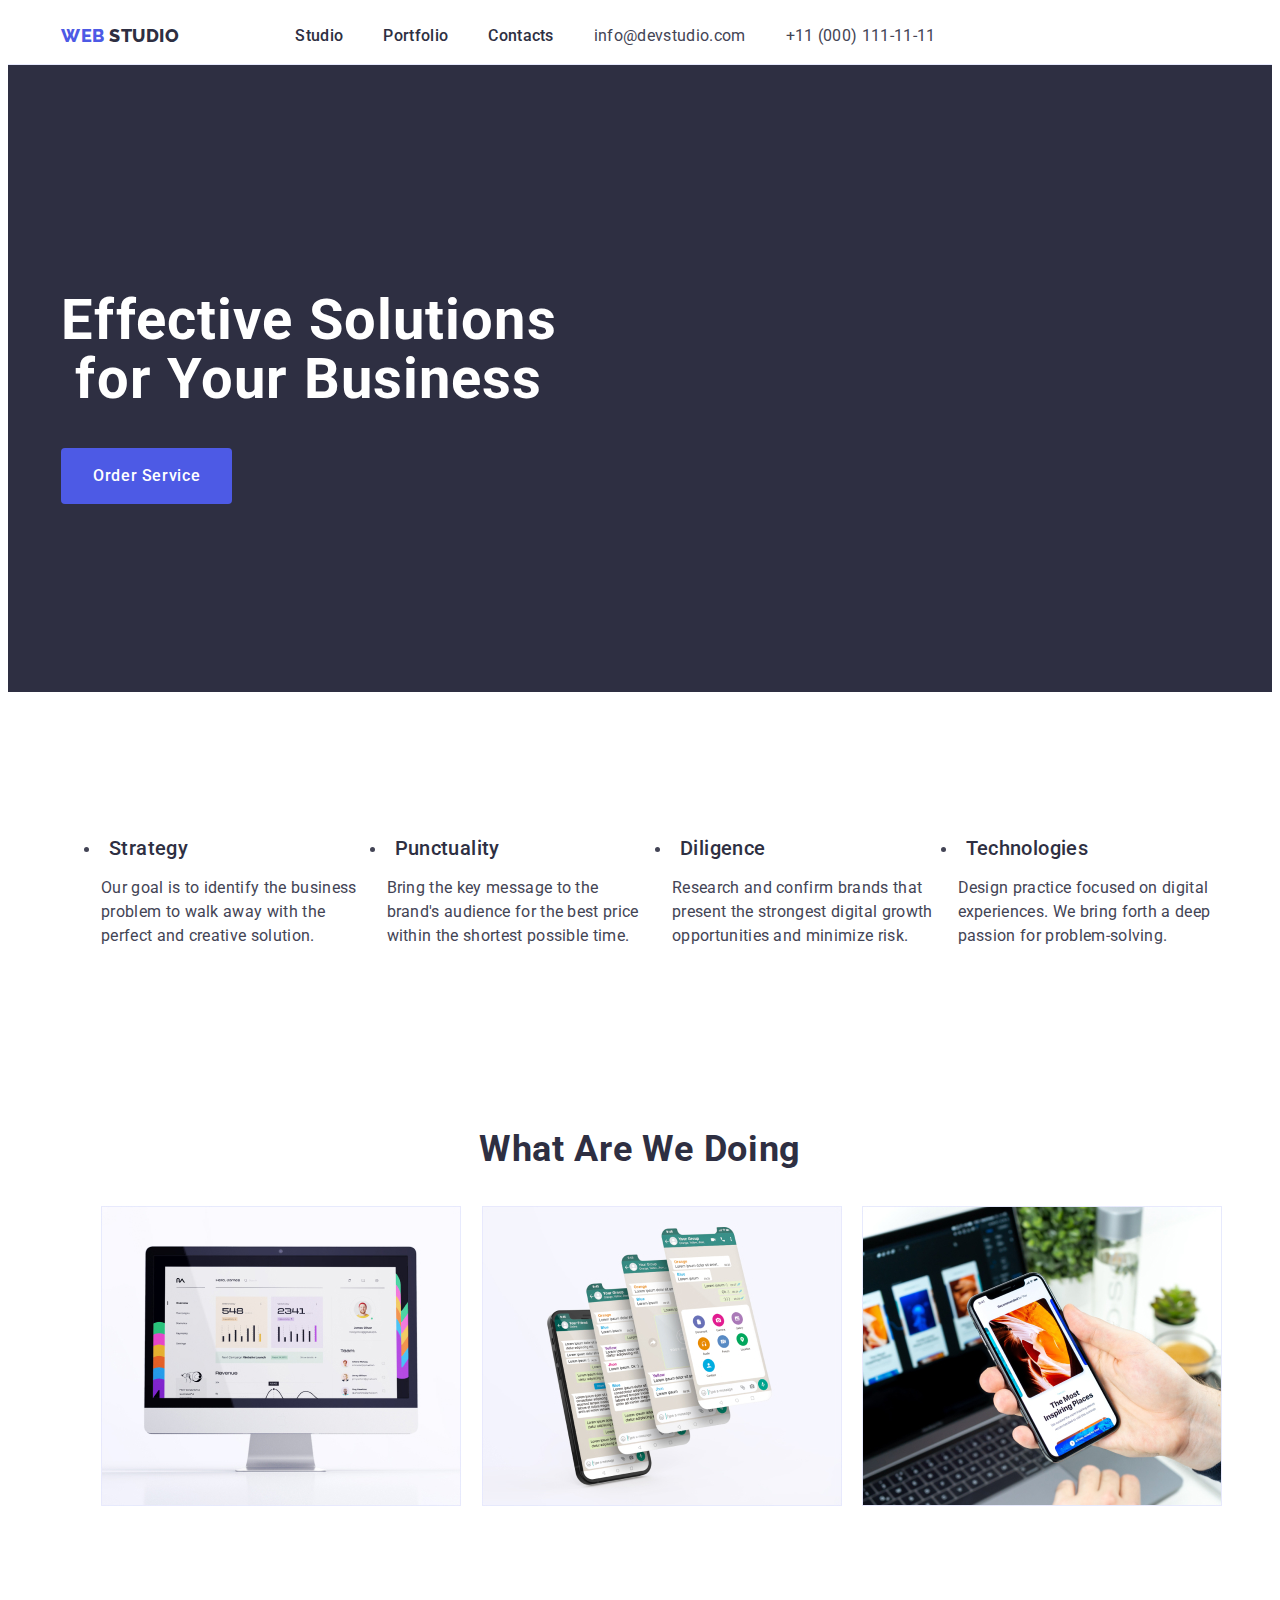
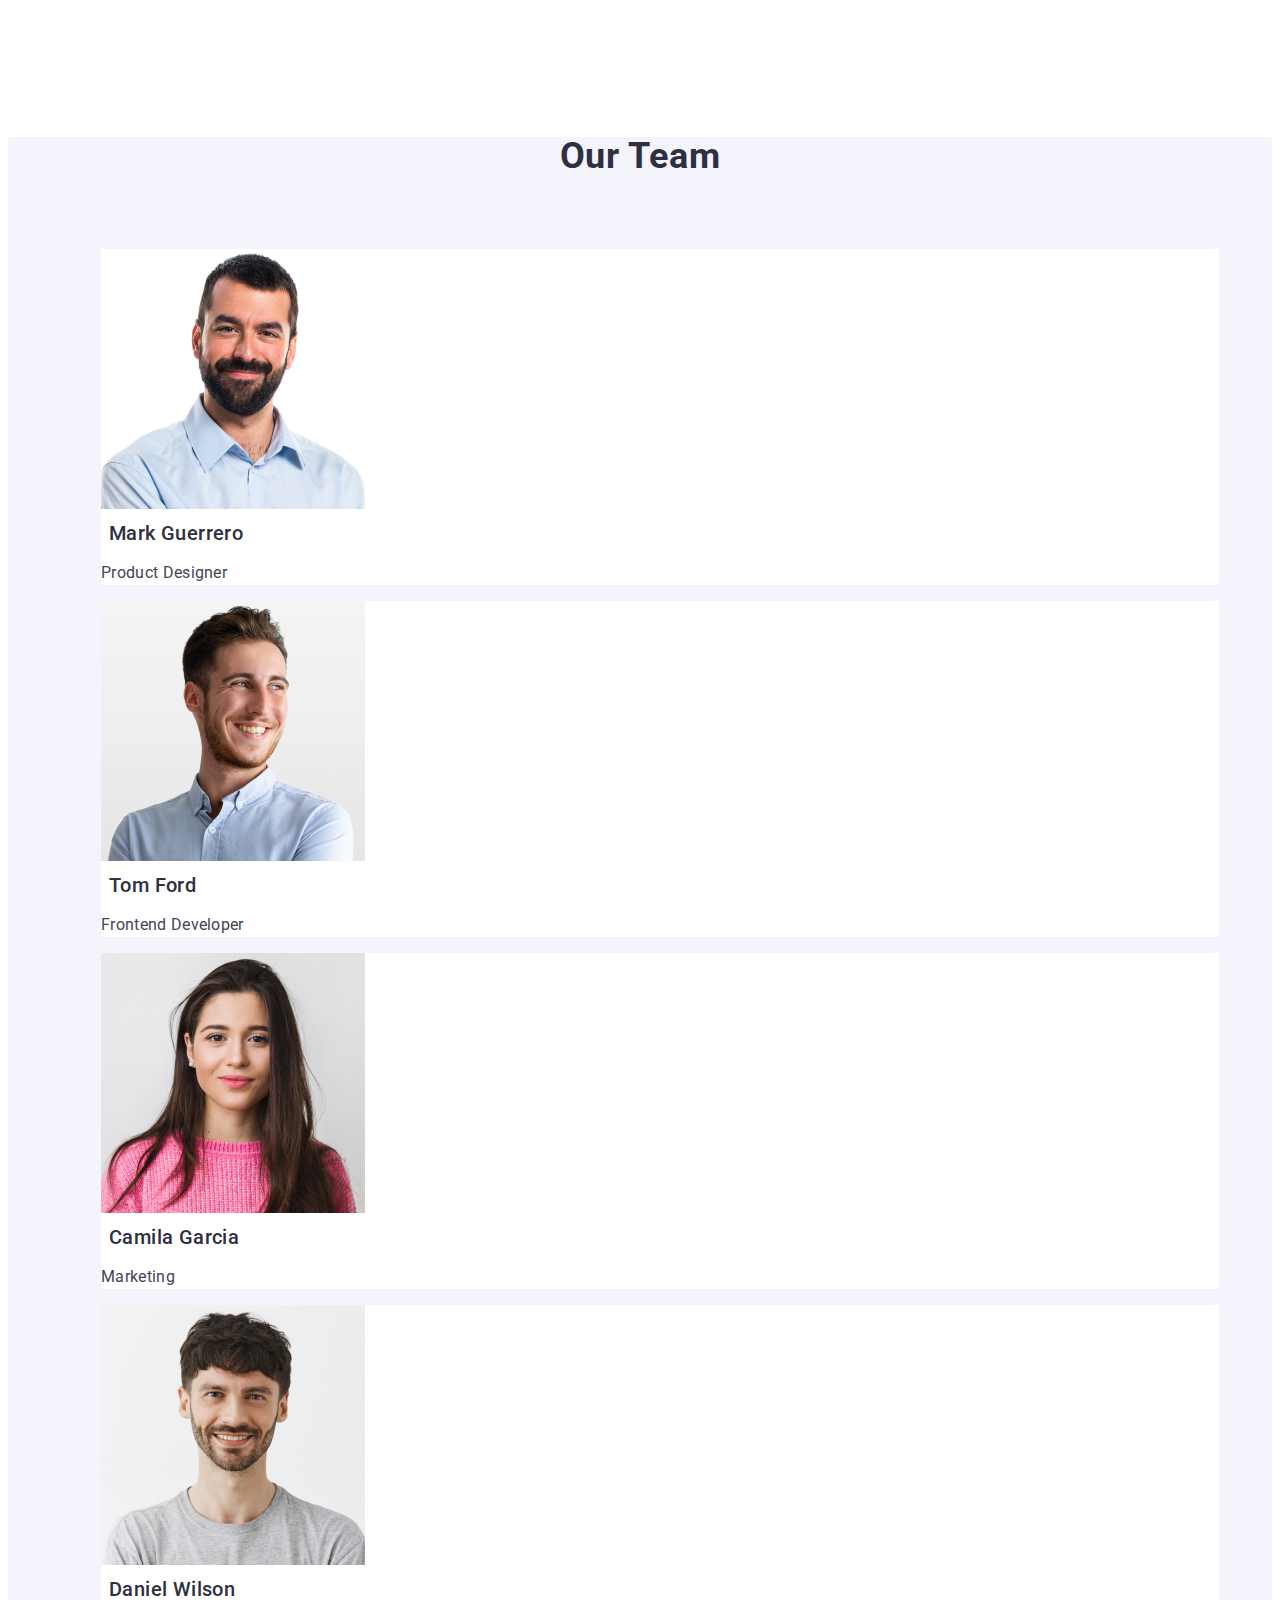
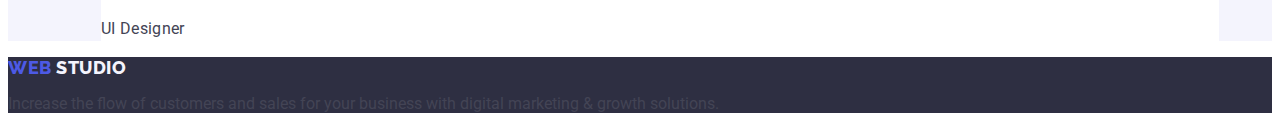
==== index.html @ 669e90a7 "." ====
<!DOCTYPE html>
<html lang="en">
  <head>
    <meta charset="UTF-8" />
    <meta http-equiv="X-UA-Compatible" content="IE=edge" />
    <meta name="viewport" content="width=device-width, initial-scale=1.0" />
    <title>Effective Solutions for Your Business</title>
    <link rel="preconnect" href="https://fonts.googleapis.com" />
    <link rel="preconnect" href="https://fonts.gstatic.com" crossorigin />
    <link
      href="https://fonts.googleapis.com/css2?family=Raleway:wght@800&family=Roboto:wght@400;500;700&display=swap"
      rel="stylesheet"
    />
    <link rel="stylesheet" href="./css/styles.css" />
  </head>
  <body class="body">
    <!-- Header section      -->
    <header class="header">
      <div class="header-div container">
        <nav class="header-nav">
          <!-- Logo -->
          <a href="./index.html" class="logo link"
            >Web <span class="header-span-logo">Studio</span></a
          >

          <!--Menu Nav -->
          <ul class="header-nav-list list">
            <li>
              <a href="./index.html" class="header-list-menu link">Studio</a>
            </li>
            <li>
              <a href="./portfolio.html" class="header-list-menu link">Portfolio</a>
            </li>
            <li>
              <a href="" class="header-list-menu link">Contacts</a>
            </li>
          </ul>
        </nav>

        <address class="address" style="font-style: normal">
          <ul class="list-contacts list">
            <li>
              <a href="mailto:info@devstudio.com" class="info link"
                >info@devstudio.com</a
              >
            </li>
            <li>
              <a href="tel:+110001111111" class="info link"
                >+11 (000) 111-11-11
              </a>
            </li>
          </ul>
        </address>
      </div>
    </header>

    <!-- Main    -->
    <main>
      <!-- Hero section   -->

      <section class="hero-section">
        <div class="container">
          <h1
            class="title-hero"
            style="
              font-size: 56px;
              line-height: 1.07;
              text-align: center;
              letter-spacing: 0.02em;
              color: #ffffff;
            "
          >
            Effective Solutions for Your Business
          </h1>
          <button type="button" class="button">Order Service</button>
        </div>
      </section>

      <!-- section 1  -->
      <section class="section-one">
        <div class="container">
          <h2 class="title-section-one" hidden>Our benefits</h2>
          <ul class="setion-one-list">
            <li class="section-one-list-features">
              <h3
                class="title-hthree"
                style="
                  font-weight: 500;
                  font-size: 20px;
                  line-height: 1.2;
                  letter-spacing: 0.02em;
                "
              >
                Strategy
              </h3>
              <p
                class="paragraph-hthree"
                style="line-height: 1.5; letter-spacing: 0.02em"
              >
                Our goal is to identify the business problem to walk away with
                the perfect and creative solution.
              </p>
            </li>
            <li class="section-one-list-features">
              <h3
                class="title-hthree"
                style="
                  font-weight: 500;
                  font-size: 20px;
                  line-height: 1.2;
                  letter-spacing: 0.02em;
                "
              >
                Punctuality
              </h3>
              <p
                class="paragraph-hthree"
                style="line-height: 1.5; letter-spacing: 0.02em"
              >
                Bring the key message to the brand's audience for the best price
                within the shortest possible time.
              </p>
            </li>
            <li class="section-one-list-features">
              <h3
                class="title-hthree"
                style="
                  font-weight: 500;
                  font-size: 20px;
                  line-height: 1.2;
                  letter-spacing: 0.02em;
                "
              >
                Diligence
              </h3>
              <p
                class="paragraph-hthree"
                style="line-height: 1.5; letter-spacing: 0.02em"
              >
                Research and confirm brands that present the strongest digital
                growth opportunities and minimize risk.
              </p>
            </li>
            <li class="section-one-list-features">
              <h3
                class="title-hthree"
                style="
                  font-weight: 500;
                  font-size: 20px;
                  line-height: 1.2;
                  letter-spacing: 0.02em;
                "
              >
                Technologies
              </h3>
              <p
                class="paragraph-hthree"
                style="line-height: 1.5; letter-spacing: 0.02em"
              >
                Design practice focused on digital experiences. We bring forth a
                deep passion for problem-solving.
              </p>
            </li>
          </ul>
        </div>
      </section>

      <!-- section 2  -->
      <section class="section-two">
        <div class="container">
          <h2
            class="title-section"
            style="
              font-size: 36px;
              line-height: 1.11;
              text-align: center;
              text-transform: capitalize;
            "
          >
            What are we doing
  
          <ul class="section-two-list list">
            <li class="section-two-list-work">
              <img src="./images/section-2/img1.jpg" alt="img 1" width="360" />
            </li>
            <li class="section-two-list-work">
              <img src="./images/section-2/img2.jpg" alt="img 2" width="360" />
            </li>
            <li class="section-two-list-work">
              <img src="./images/section-2/img3.jpg" alt="img 3" width="360" />
            </li>
          </ul>
        </div>
      </section>

      <!-- section 3  -->
      <section class="section-three">
        <div class="container">
          <h2 class="title-section">Our Team</h2>
          <ul class="section-list list">
            <li class="list-section-three">
              <img
                src="./images/section-3/img-1.jpg"
                alt="Product Designer"
                width="264"
              />
              <h3 class="title-hthree">Mark Guerrero</h3>
              <p class="paragraph-hthree">Product Designer</p>
            </li>
            <li class="list-section-three">
              <img
                src="./images/section-3/img-2.jpg"
                alt="Frontend Developer"
                width="264"
              />
              <h3 class="title-hthree">Tom Ford</h3>
              <p class="paragraph-hthree">Frontend Developer</p>
            </li>
            <li class="list-section-three">
              <img
                src="./images/section-3/img-3.jpg"
                alt="Marketing"
                width="264"
              />
              <h3 class="title-hthree">Camila Garcia</h3>
              <p class="paragraph-hthree">Marketing</p>
            </li>
            <li class="list-section-three">
              <img
                src="./images/section-3/img-4.jpg"
                alt="UI Designer"
                width="264"
              />
              <h3 class="title-hthree">Daniel Wilson</h3>
              <p class="paragraph-hthree">UI Designer</p>
            </li>
          </ul>
        </div>
      </section>
    </main>

    <!-- Footer srction     -->
    <footer class="footer" style="background-color: #2e2f42">
      <a href="./index.html" class="logo link"
        >Web
        <span class="footer-span-logo" style="color: #f4f4fd">Studio</span></a
      >
      <p>
        Increase the flow of customers and sales for your business with digital
        marketing & growth solutions.
      </p>
    </footer>
  </body>
</html>
---- css/styles.css ----
:root {
  --color-iris: #4d5ae5;
  --color-ocean: #404bbf;
  --color-green: #31d0aa;
  --color-slate: #434455;
  --color-light-slate: #8e8f99;
  --color-cornflowe: #e7e9fc;
  --color-cloud: #f4f4fd;
  --color-grey: #2e2f42;
  --color-white: #ffffff;
  --color-dairy: #fcfcfc;
}

.link {
  text-decoration: none;
}

.list {
  list-style: none;
}

.container {
width: 1158px;
margin: 0 auto;
padding: 0 15px;
}

.body {
  font-family: Roboto, sans-serif;
  color: #434455;
  background-color: #ffffff;
}
header{
  border-bottom: 1px solid #E7E9FC;
}
.header-div{
display: flex;
}

.header-nav{
  display: flex;
  align-items: center;
}

.logo {
  font-family: Raleway, sans-serif;
  color: #4d5ae5;
  font-weight: 800;
  font-size: 18px;
  line-height: 1.17;
  letter-spacing: 0.03em;
  text-transform: uppercase;
  margin-right: 76px;
}

.header-nav-list{ 
display: flex;
gap: 40px ;
}

.header-span-logo {
  color: #2e2f42;
}

.info {
  font-size: 16px;
  line-height: 1.5;
  letter-spacing: 0.02em;
  color: #434455;
}

a :hover,
a :focus {
  color: #404bbf;
}

.info:hover,
.info:focus {
  color: #404bbf;
}

.button {
  font-family: Roboto, sans-serif;
  font-weight: 500;
  font-size: 16px;
  line-height: 1.5;
  letter-spacing: 0.04em;
  background-color: #4d5ae5;
  color: #ffffff;
  cursor: pointer;
  padding: 16px 32px;
  display: block;
  min-width: 169px;
  height: 56px;
  border: none;
  border-radius: 4px;
}
.section-one {
  padding: 120px 0;
  
}
.title-section-one{
  margin-bottom: 8px;
}
.setion-one-list{
display: flex;
gap: 24px;
}

.section-one-list-features {
  width: calc((100% - 72px) / 4)
}

.main-button {
  font-family: Roboto, sans-serif;
  font-weight: 500;
  font-size: 16px;
  line-height: 1.5;
  letter-spacing: 0.04em;
  cursor: pointer;
  list-style: none;
  color: #4d5ae5;
  background-color: #f4f4fd;
}

button:hover,
button:focus {
  color: #ffffff;
  background-color: #404bbf;
}

.header-list-menu {
  font-weight: 500;
  font-size: 16px;
  line-height: 1.5;
  letter-spacing: 0.02em;
  color: #2e2f42;
  padding: 24px 0;
}

.header-list-menu:hover,
.header-list-menu:focus {
  color: #404bbf;
}

.list-contacts { 
display: flex;
gap: 40px;
}

.hero-section {
  background-color: #2e2f42;
  padding: 188px 0;
}

.title-hero{
max-width: 496px;
min-height: 120px; 


}

.address {
  line-height: 1.5;
  letter-spacing: 0.002em;
  color: #434455;
}

.section-two{
padding-bottom: 120px;
}
.section-two-list {
  display: flex;
  gap: 24px;
}

.section-three {
  background-color: #f4f4fd;
}
.section-two-list-work {
  width: calc((100% - 48px) / 3)
}

.list-section-three {
  background-color: #ffffff;
}

.paragraph-hthree {
  color: #434455;
  line-height: 1.5;
  letter-spacing: 0.02em;
  font-size: 16px;
}

.title-section {
  font-size: 36px;
  line-height: 1.11;
  text-align: center;
  text-transform: capitalize;
  letter-spacing: 0.02em;
  color: #2e2f42;
  margin-bottom: 72px;
}



.title-hthree {
  font-weight: 500;
  font-size: 20px;
  line-height: 1.2;
  letter-spacing: 0.02em;
  color: #2e2f42;
  margin: 8px;
}

.title-htwo {
  font-weight: 500;
  font-size: 20px;
  line-height: 1.2;
  letter-spacing: 0.02em;
  color: #2e2f42;
}

.text {

 
  line-height: 1.5;
  letter-spacing: 0.02em;
  font-size: 16px;
  color: #434455;
}

.footer {
  background-color: #2e2f42;
}

.footer-span-logo {
  color: #f4f4fd;
}
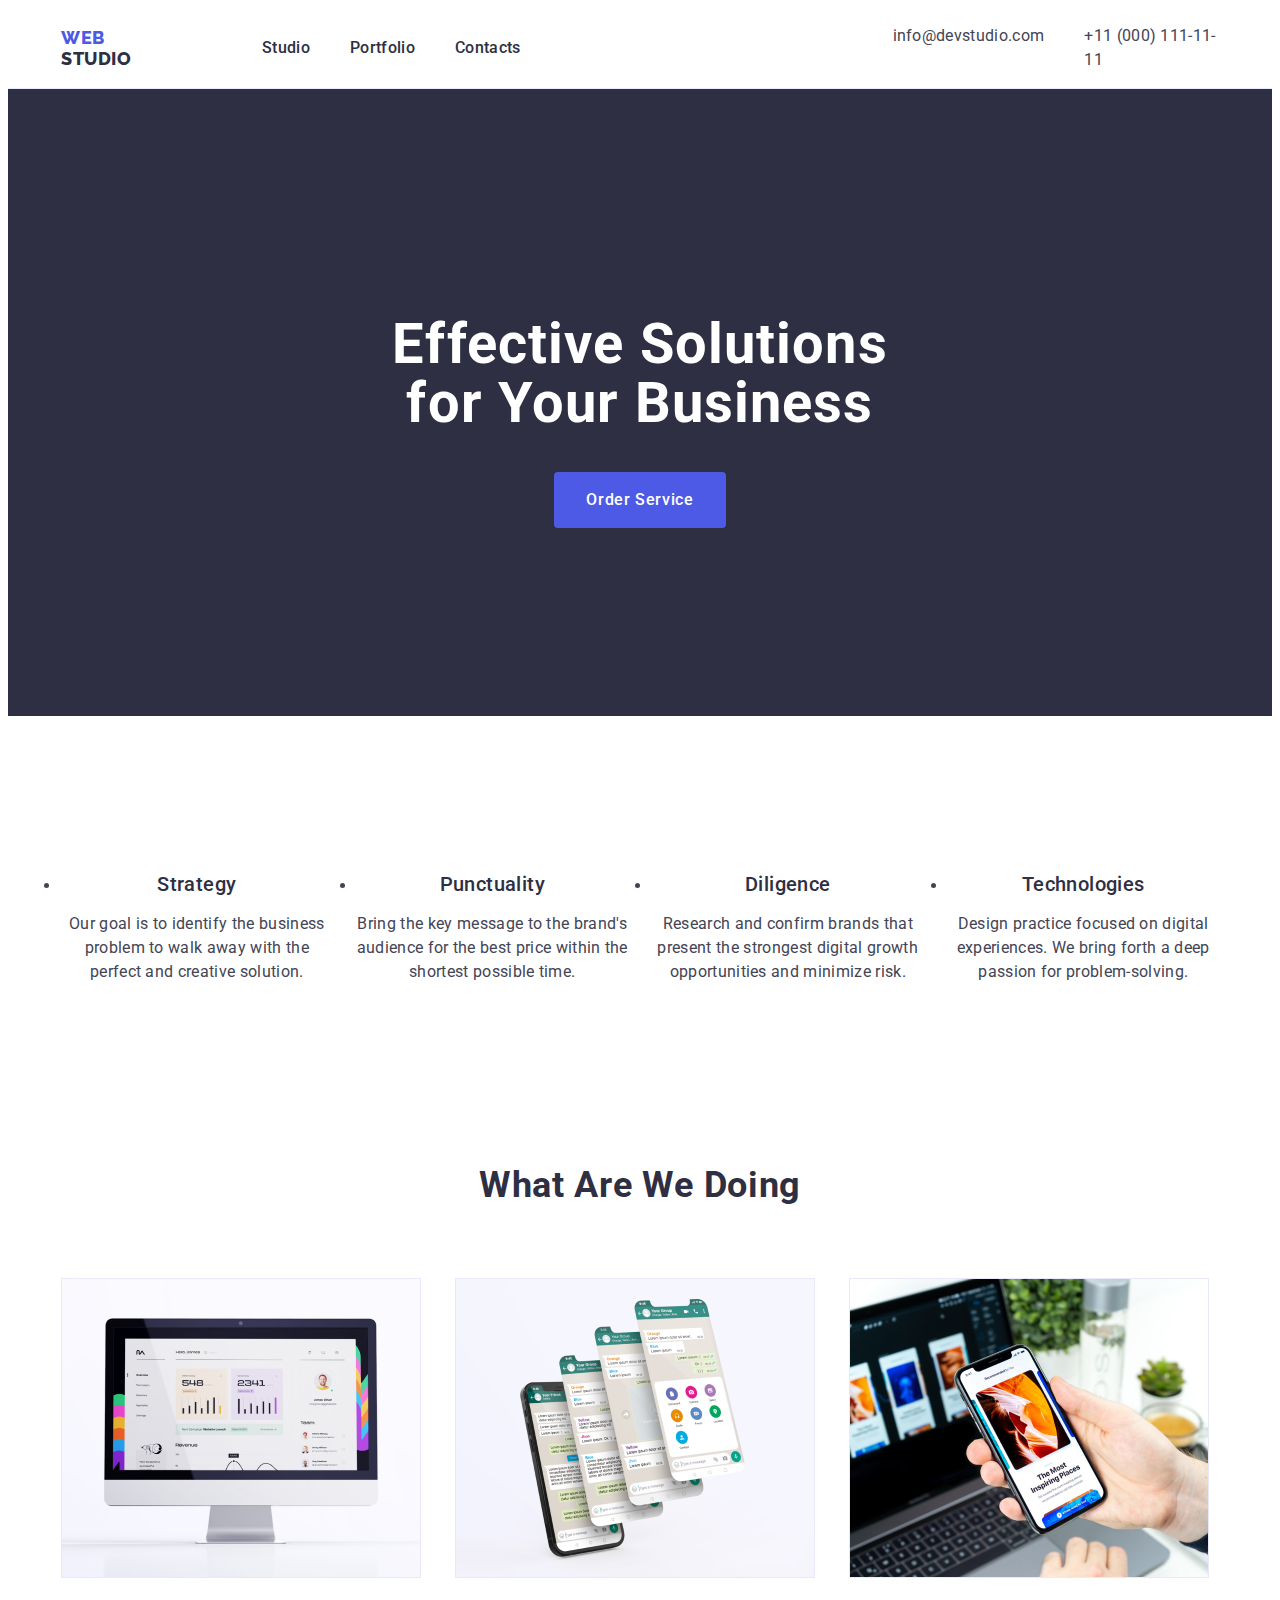
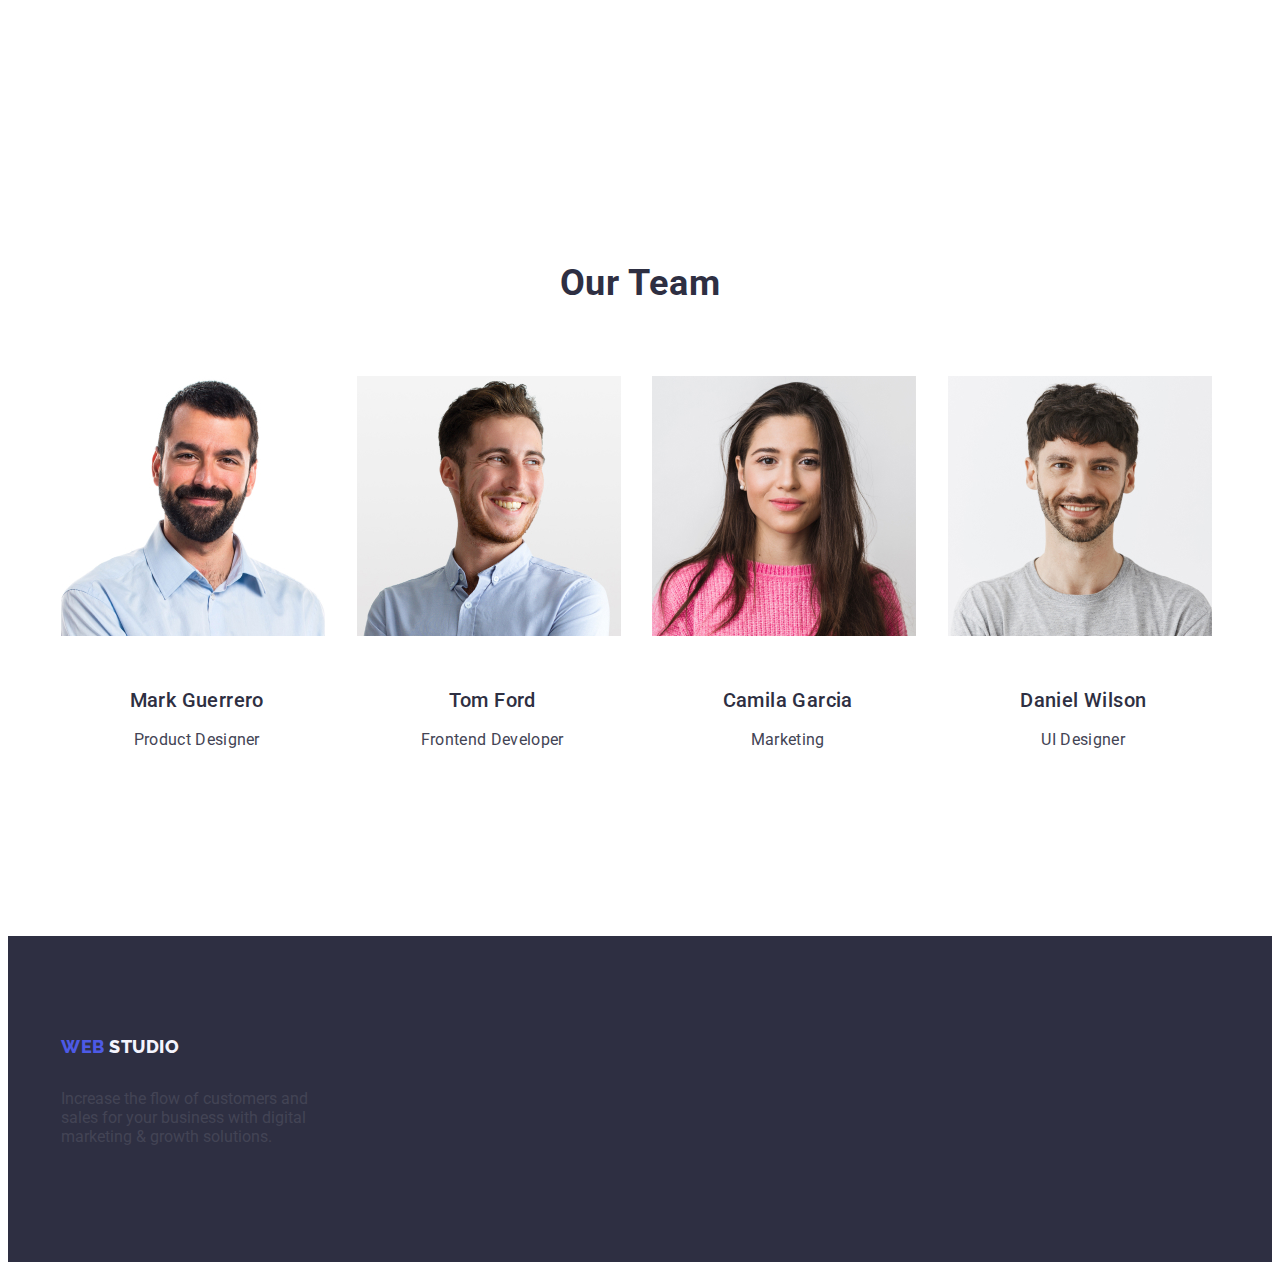
==== commit 8ba544b2: "Update index.html" ====
--- a/index.html
+++ b/index.html
@@ -11,6 +11,7 @@
       href="https://fonts.googleapis.com/css2?family=Raleway:wght@800&family=Roboto:wght@400;500;700&display=swap"
       rel="stylesheet"
     />
+    <link rel="stylesheet" href="./css/modern-normalize.min.css">
     <link rel="stylesheet" href="./css/styles.css" />
   </head>
   <body class="body">
@@ -19,7 +20,8 @@
       <div class="header-div container">
         <nav class="header-nav">
           <!-- Logo -->
-          <a href="./index.html" class="logo link"
+          
+          <a href="./index.html" class="header-logo link"
             >Web <span class="header-span-logo">Studio</span></a
           >
 
@@ -177,7 +179,7 @@
               text-transform: capitalize;
             "
           >
-            What are we doing
+            What are we doing </h2>
   
           <ul class="section-two-list list">
             <li class="section-two-list-work">
@@ -197,42 +199,42 @@
       <section class="section-three">
         <div class="container">
           <h2 class="title-section">Our Team</h2>
-          <ul class="section-list list">
-            <li class="list-section-three">
+          <ul class="section-three-list list">
+            <li class="section-three-list-team">
               <img
                 src="./images/section-3/img-1.jpg"
                 alt="Product Designer"
                 width="264"
               />
-              <h3 class="title-hthree">Mark Guerrero</h3>
-              <p class="paragraph-hthree">Product Designer</p>
-            </li>
-            <li class="list-section-three">
+              <div class="section-three-div"><h3 class="title-hthree">Mark Guerrero</h3>
+              <p class="paragraph-hthree">Product Designer</p></div>
+            </li>
+            <li class="section-three-list-team">
               <img
                 src="./images/section-3/img-2.jpg"
                 alt="Frontend Developer"
                 width="264"
               />
-              <h3 class="title-hthree">Tom Ford</h3>
-              <p class="paragraph-hthree">Frontend Developer</p>
-            </li>
-            <li class="list-section-three">
+             <div class="section-three-div"> <h3 class="title-hthree">Tom Ford</h3>
+              <p class="paragraph-hthree">Frontend Developer</p></div>
+            </li>
+            <li class="section-three-list-team">
               <img
                 src="./images/section-3/img-3.jpg"
                 alt="Marketing"
                 width="264"
               />
-              <h3 class="title-hthree">Camila Garcia</h3>
-              <p class="paragraph-hthree">Marketing</p>
-            </li>
-            <li class="list-section-three">
+              <div class="section-three-div"><h3 class="title-hthree">Camila Garcia</h3>
+              <p class="paragraph-hthree">Marketing</p></div>
+            </li>
+            <li class="section-three-list-team">
               <img
                 src="./images/section-3/img-4.jpg"
                 alt="UI Designer"
                 width="264"
               />
-              <h3 class="title-hthree">Daniel Wilson</h3>
-              <p class="paragraph-hthree">UI Designer</p>
+             <div class="section-three-div"> <h3 class="title-hthree">Daniel Wilson</h3>
+              <p class="paragraph-hthree">UI Designer</p></div>
             </li>
           </ul>
         </div>
@@ -241,14 +243,14 @@
 
     <!-- Footer srction     -->
     <footer class="footer" style="background-color: #2e2f42">
-      <a href="./index.html" class="logo link"
+      <div class="container"><a href="./index.html" class="footer-logo link"
         >Web
         <span class="footer-span-logo" style="color: #f4f4fd">Studio</span></a
       >
-      <p>
+      <p class="footer-paragraph">
         Increase the flow of customers and sales for your business with digital
         marketing & growth solutions.
-      </p>
+      </p></div>
     </footer>
   </body>
 </html>
--- a/css/styles.css
+++ b/css/styles.css
@@ -11,6 +11,10 @@
   --color-dairy: #fcfcfc;
 }
 
+img { 
+  display: block;
+}
+
 .link {
   text-decoration: none;
 }
@@ -20,9 +24,9 @@
 }
 
 .container {
-width: 1158px;
-margin: 0 auto;
-padding: 0 15px;
+  width: 1158px;
+  margin: 0 auto;
+  padding: 0 15px;
 }
 
 .body {
@@ -30,19 +34,19 @@
   color: #434455;
   background-color: #ffffff;
 }
-header{
-  border-bottom: 1px solid #E7E9FC;
-}
-.header-div{
-display: flex;
-}
-
-.header-nav{
+header {
+  border-bottom: 1px solid #e7e9fc;
+}
+.header-div {
+  display: flex;
+}
+
+.header-nav {
   display: flex;
   align-items: center;
 }
 
-.logo {
+.header-logo {
   font-family: Raleway, sans-serif;
   color: #4d5ae5;
   font-weight: 800;
@@ -53,9 +57,10 @@
   margin-right: 76px;
 }
 
-.header-nav-list{ 
-display: flex;
-gap: 40px ;
+.header-nav-list {
+  display: flex;
+  gap: 40px;
+  padding-right: 332px;
 }
 
 .header-span-logo {
@@ -94,24 +99,186 @@
   height: 56px;
   border: none;
   border-radius: 4px;
+  margin-left: auto;
+  margin-right: auto;
 }
 .section-one {
   padding: 120px 0;
+}
+.title-section-one {
+  margin-bottom: 8px;
+}
+.setion-one-list {
+  display: flex;
+  gap: 24px;
+  padding-left: 0;
+}
+
+.section-one-list-features {
+   width: calc((100% - 72px) / 4);
+}
+
+button:hover,
+button:focus {
+  color: #ffffff;
+  background-color: #404bbf;
+}
+
+.header-list-menu {
+  font-weight: 500;
+  font-size: 16px;
+  line-height: 1.5;
+  letter-spacing: 0.02em;
+  color: #2e2f42;
+  padding: 24px 0;
+}
+
+.header-list-menu:hover,
+.header-list-menu:focus {
+  color: #404bbf;
+}
+
+.list-contacts {
+  display: flex;
+  gap: 40px;
+}
+
+.hero-section {
+  background-color: #2e2f42;
+  padding: 188px 0;
+}
+
+.title-hero {
+  max-width: 496px;
+  min-height: 120px;
+  margin-left: auto;
+  margin-right: auto;
+}
+
+.address {
+  line-height: 1.5;
+  letter-spacing: 0.002em;
+  color: #434455;
+}
+
+.section-two {
+  padding-bottom: 120px;
+}
+.section-two-list {
+  display: flex;
+  gap: 24px;
+  padding-left: 0;
   
 }
-.title-section-one{
+
+.section-two-list-work {
+  width:calc((100% - 48px)/3);
+}
+
+.title-section {
+  font-size: 36px;
+  line-height: 1.11;
+  text-align: center;
+  text-transform: capitalize;
+  letter-spacing: 0.02em;
+  color: #2e2f42;
+  margin-bottom: 72px;
+}
+
+.title-htwo {
+  font-weight: 500;
+  font-size: 20px;
+  line-height: 1.2;
+  letter-spacing: 0.02em;
+  color: #2e2f42;
   margin-bottom: 8px;
 }
-.setion-one-list{
-display: flex;
-gap: 24px;
-}
-
-.section-one-list-features {
-  width: calc((100% - 72px) / 4)
-}
-
-.main-button {
+
+.text {
+  line-height: 1.5;
+  letter-spacing: 0.02em;
+  font-size: 16px;
+  color: #434455;
+}
+
+
+
+.section-three {
+  padding: 120px 0;
+}
+
+.section-three-list {
+  display: flex;
+  gap: 24px;
+  padding-left: 0;
+}
+
+.section-three-list-team {
+  background-color: #ffffff;
+  width: calc((100% - 72px) / 4);
+  border-radius: 0px 0px 4px 4px;
+}
+.section-three-div {
+  padding: 32px 16px;
+}
+
+.title-hthree {
+  font-weight: 500;
+  font-size: 20px;
+  line-height: 1.2;
+  letter-spacing: 0.02em;
+  color: #2e2f42;
+  margin-bottom: 8px;
+  text-align: center;
+}
+
+.paragraph-hthree {
+  text-align: center;
+  color: #434455;
+  line-height: 1.5;
+  letter-spacing: 0.02em;
+  font-size: 16px;
+}
+
+
+
+ .footer {
+  background-color: #2e2f42;
+  padding-top: 100px;
+  padding-bottom: 100px;
+}
+
+.footer-logo {
+  font-family: Raleway, sans-serif;
+  color: #4d5ae5;
+  font-weight: 800;
+  font-size: 18px;
+  line-height: 1.17;
+  letter-spacing: 0.03em;
+  text-transform: uppercase;
+  display: inline-block;
+  margin-bottom: 16px;
+}
+.footer-span-logo {
+  color: #f4f4fd;
+}
+
+.footer-paragraph {
+  max-width: 264px;
+}
+
+.pfl-main-section {
+  padding: 96px 0 120px;
+}
+
+.pfl-buttons {
+  display: flex;
+  justify-content: center;
+  gap: 24px;
+  margin-bottom: 72px;
+}
+
+.pfl-main-button {
   font-family: Roboto, sans-serif;
   font-weight: 500;
   font-size: 16px;
@@ -121,119 +288,31 @@
   list-style: none;
   color: #4d5ae5;
   background-color: #f4f4fd;
-}
-
-button:hover,
-button:focus {
-  color: #ffffff;
-  background-color: #404bbf;
-}
-
-.header-list-menu {
-  font-weight: 500;
-  font-size: 16px;
-  line-height: 1.5;
-  letter-spacing: 0.02em;
-  color: #2e2f42;
-  padding: 24px 0;
-}
-
-.header-list-menu:hover,
-.header-list-menu:focus {
-  color: #404bbf;
-}
-
-.list-contacts { 
-display: flex;
-gap: 40px;
-}
-
-.hero-section {
-  background-color: #2e2f42;
-  padding: 188px 0;
-}
-
-.title-hero{
-max-width: 496px;
-min-height: 120px; 
-
-
-}
-
-.address {
-  line-height: 1.5;
-  letter-spacing: 0.002em;
-  color: #434455;
-}
-
-.section-two{
-padding-bottom: 120px;
-}
-.section-two-list {
-  display: flex;
-  gap: 24px;
-}
-
-.section-three {
-  background-color: #f4f4fd;
-}
-.section-two-list-work {
-  width: calc((100% - 48px) / 3)
-}
-
-.list-section-three {
-  background-color: #ffffff;
-}
-
-.paragraph-hthree {
-  color: #434455;
-  line-height: 1.5;
-  letter-spacing: 0.02em;
-  font-size: 16px;
-}
-
-.title-section {
-  font-size: 36px;
-  line-height: 1.11;
-  text-align: center;
-  text-transform: capitalize;
-  letter-spacing: 0.02em;
-  color: #2e2f42;
-  margin-bottom: 72px;
-}
-
-
-
-.title-hthree {
-  font-weight: 500;
-  font-size: 20px;
-  line-height: 1.2;
-  letter-spacing: 0.02em;
-  color: #2e2f42;
-  margin: 8px;
-}
-
-.title-htwo {
-  font-weight: 500;
-  font-size: 20px;
-  line-height: 1.2;
-  letter-spacing: 0.02em;
-  color: #2e2f42;
-}
-
-.text {
-
- 
-  line-height: 1.5;
-  letter-spacing: 0.02em;
-  font-size: 16px;
-  color: #434455;
-}
-
-.footer {
-  background-color: #2e2f42;
-}
-
-.footer-span-logo {
-  color: #f4f4fd;
-}+  padding: 12px 24px;
+  border: 1px solid #e7e9fc;
+  border-radius: 4px;
+}
+
+.pfl-main-button:hover,
+.pfl-main-button:focus {
+  border: 1px solid transparent;
+}
+
+.pfl-list {
+  display: flex;
+  flex-wrap: wrap;
+  column-gap: 24px;
+  row-gap: 48px;
+}
+
+.pfl-row-list {
+  width: calc((100% - 48px) / 3);
+}
+
+.pfl-main-div {
+  padding: 32px 16px;
+  border: 1px solid #e7e9fc;
+  border-top: none;
+}
+
+
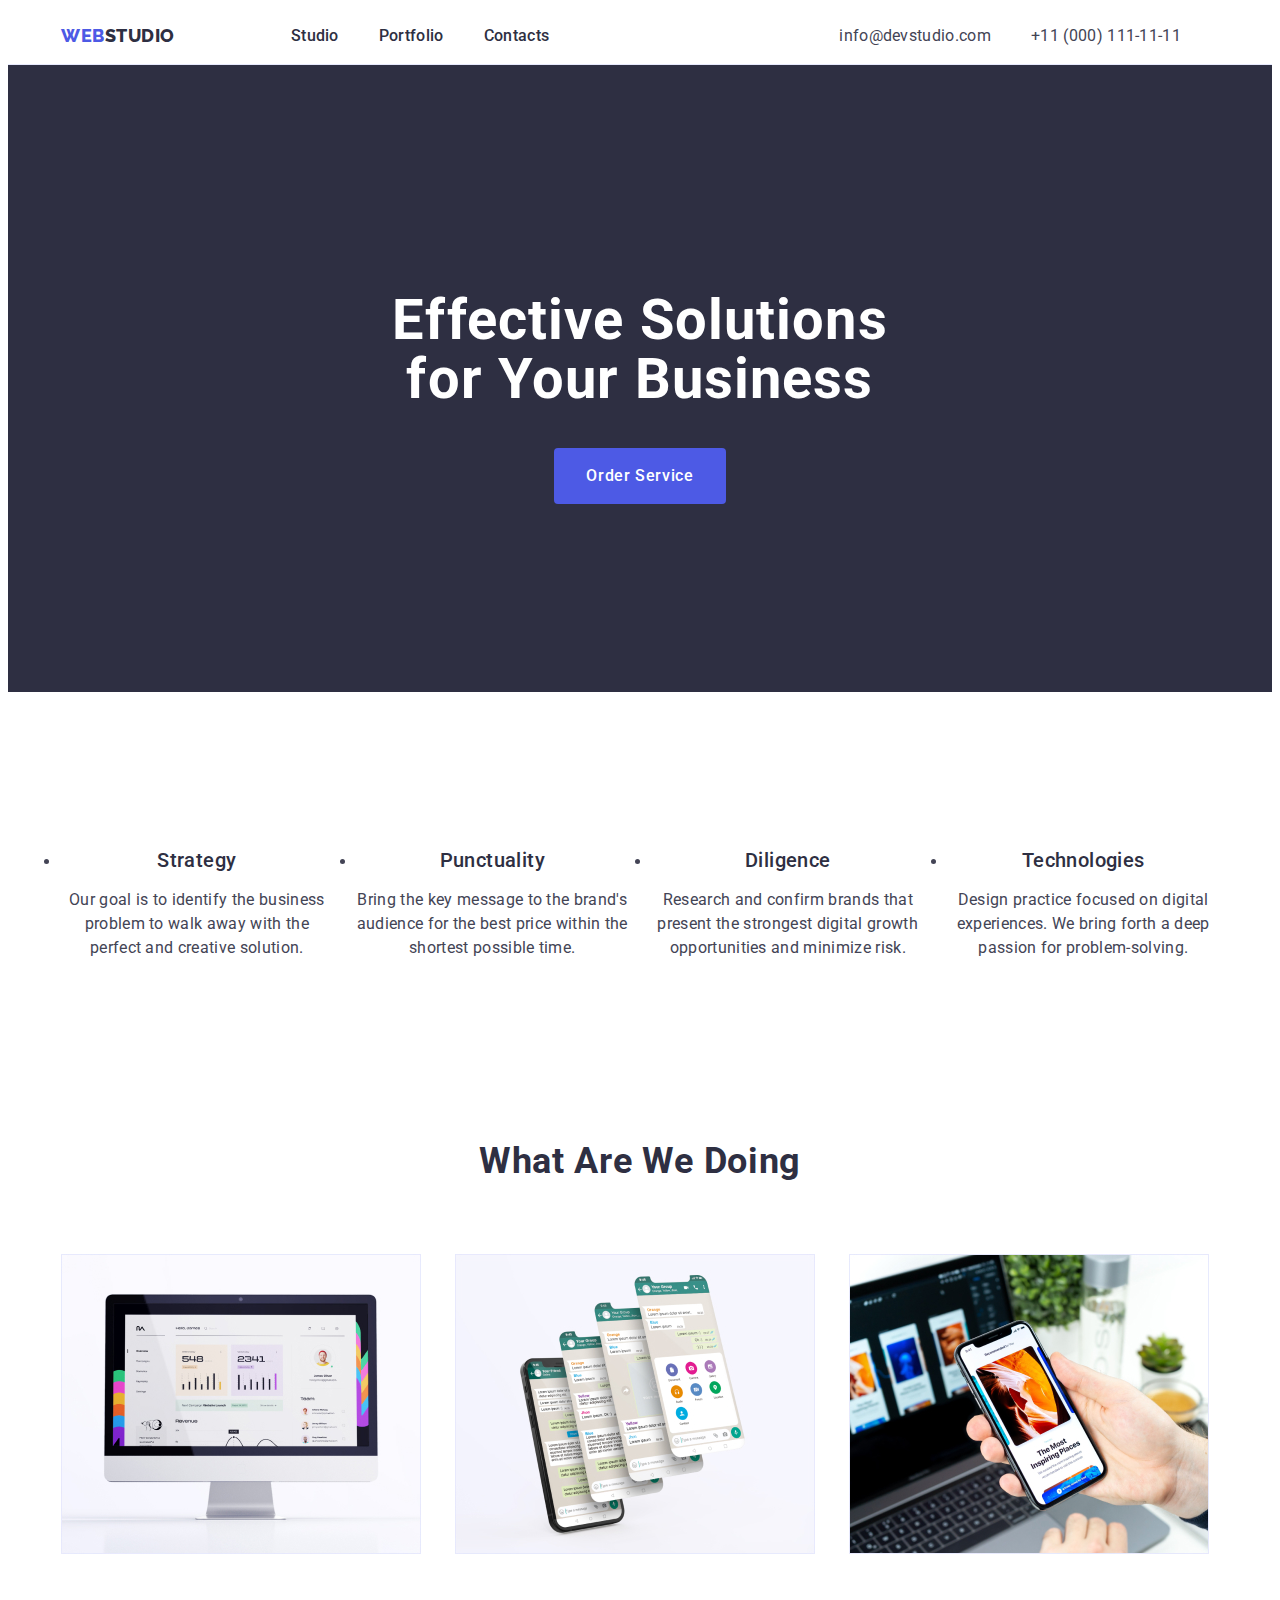
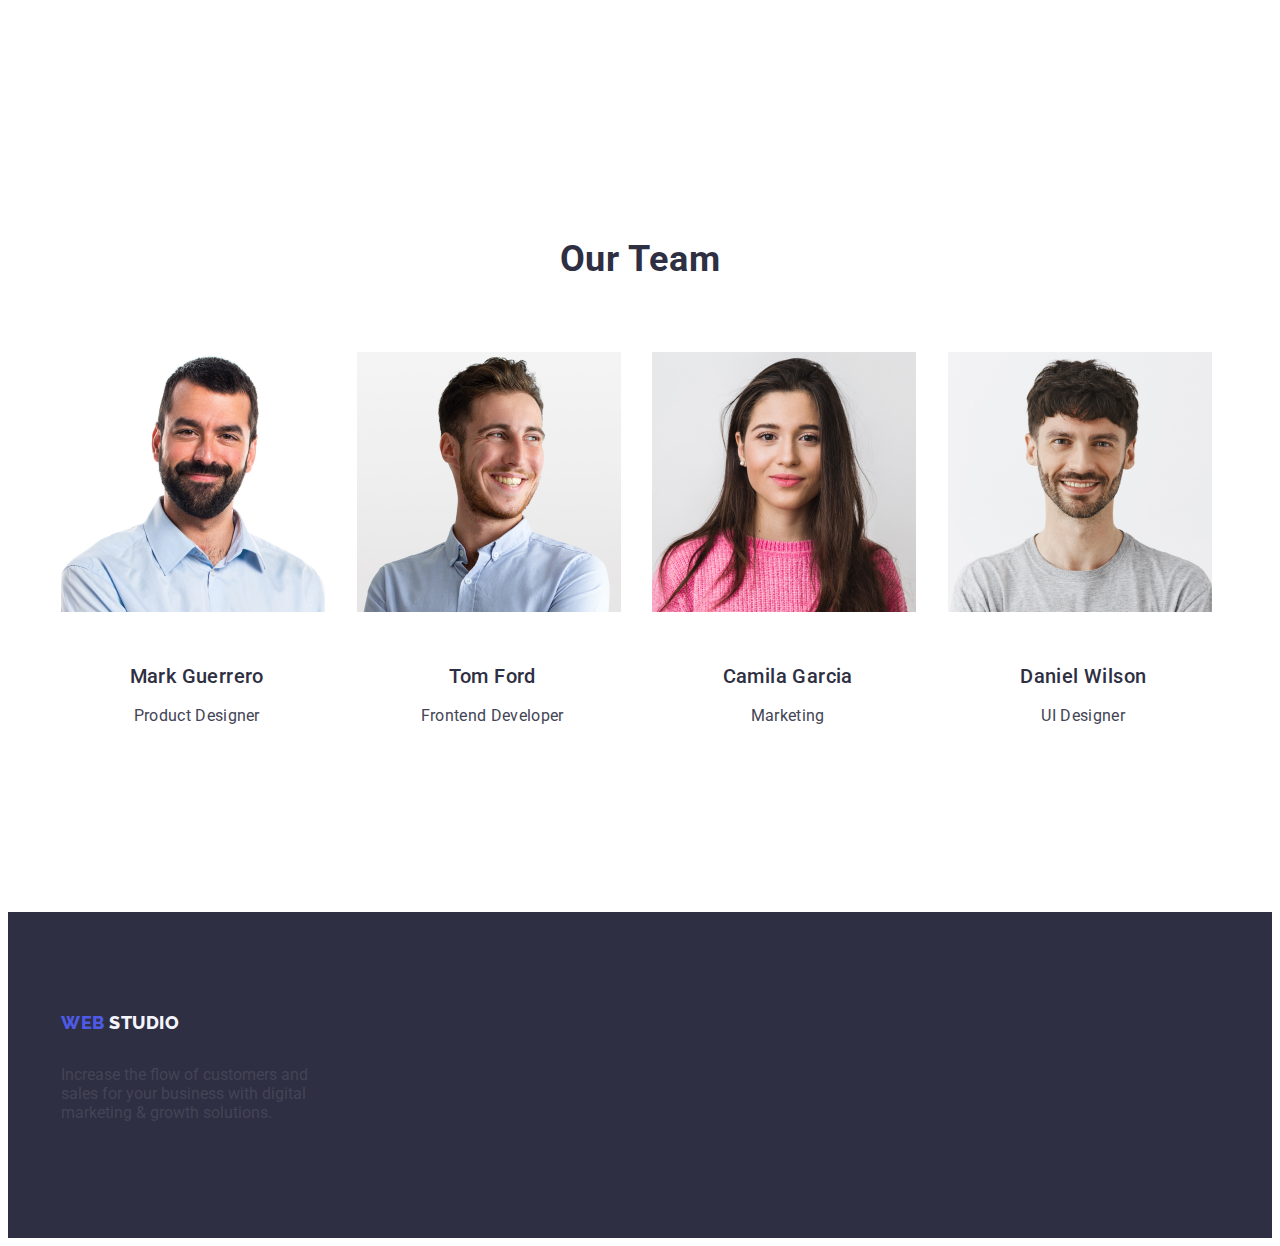
==== commit 7073451b: "Update index.html" ====
--- a/index.html
+++ b/index.html
@@ -81,7 +81,7 @@
       <!-- section 1  -->
       <section class="section-one">
         <div class="container">
-          <h2 class="title-section-one" hidden>Our benefits</h2>
+          <h2 hidden class="title-section-one" >Our benefits</h2>
           <ul class="setion-one-list">
             <li class="section-one-list-features">
               <h3
--- a/css/styles.css
+++ b/css/styles.css
@@ -11,7 +11,7 @@
   --color-dairy: #fcfcfc;
 }
 
-img { 
+img {
   display: block;
 }
 
@@ -55,12 +55,18 @@
   letter-spacing: 0.03em;
   text-transform: uppercase;
   margin-right: 76px;
+  display: flex;
+flex-direction: row;
+align-items: center;
+padding: 0px;
+
 }
 
 .header-nav-list {
   display: flex;
   gap: 40px;
-  padding-right: 332px;
+  padding-right: 250px;
+
 }
 
 .header-span-logo {
@@ -72,6 +78,7 @@
   line-height: 1.5;
   letter-spacing: 0.02em;
   color: #434455;
+
 }
 
 a :hover,
@@ -115,7 +122,7 @@
 }
 
 .section-one-list-features {
-   width: calc((100% - 72px) / 4);
+  width: calc((100% - 72px) / 4);
 }
 
 button:hover,
@@ -168,11 +175,10 @@
   display: flex;
   gap: 24px;
   padding-left: 0;
-  
 }
 
 .section-two-list-work {
-  width:calc((100% - 48px)/3);
+  width: calc((100% - 48px) / 3);
 }
 
 .title-section {
@@ -201,8 +207,6 @@
   color: #434455;
 }
 
-
-
 .section-three {
   padding: 120px 0;
 }
@@ -240,9 +244,7 @@
   font-size: 16px;
 }
 
-
-
- .footer {
+.footer {
   background-color: #2e2f42;
   padding-top: 100px;
   padding-bottom: 100px;
@@ -314,5 +316,3 @@
   border: 1px solid #e7e9fc;
   border-top: none;
 }
-
-
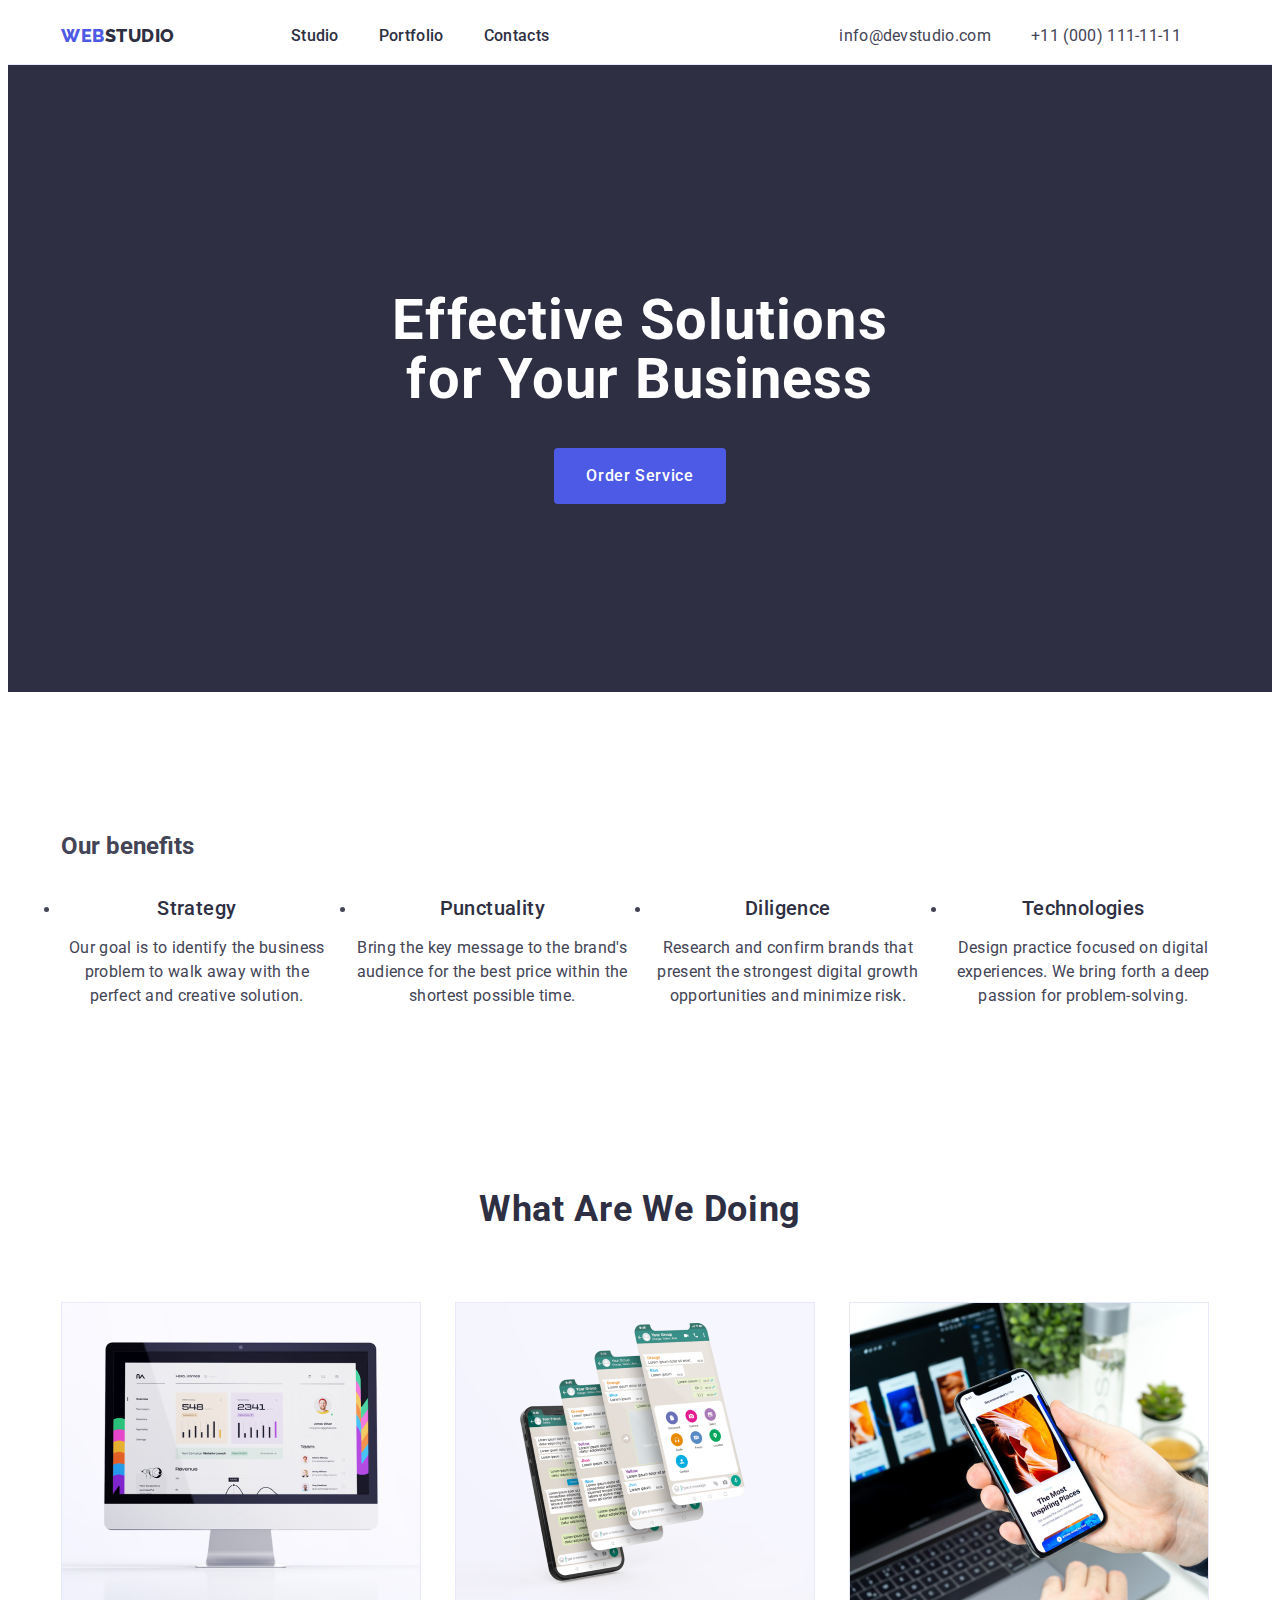
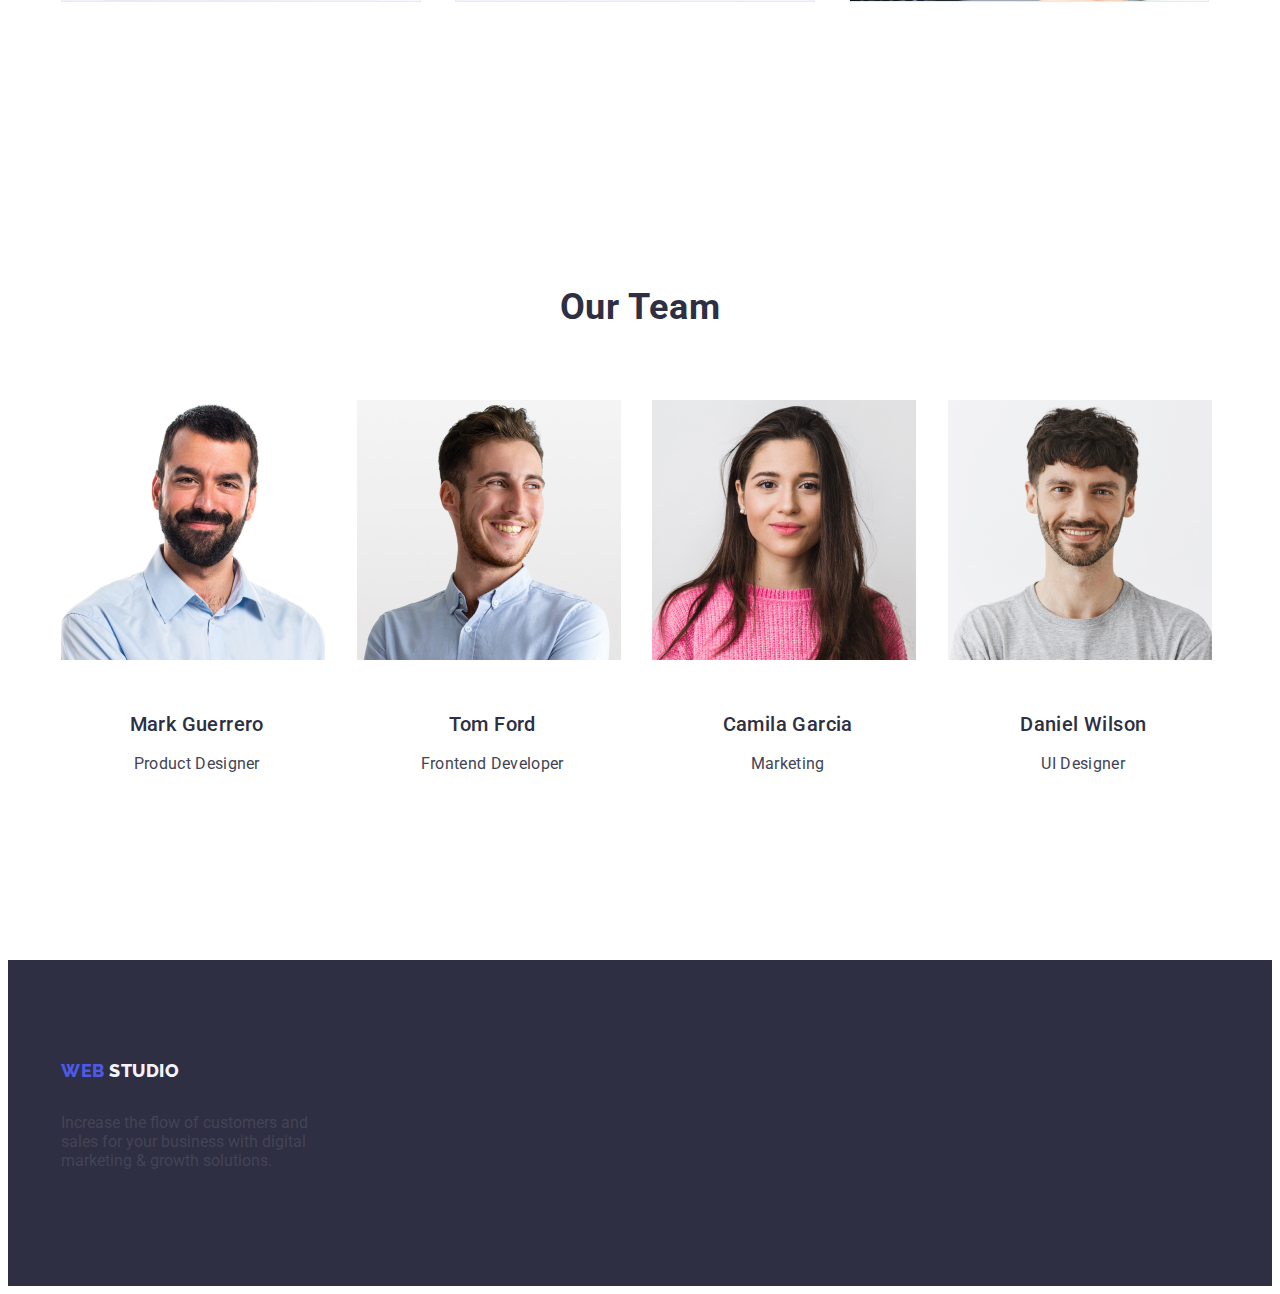
==== commit d8d4e43c: "Update index.html" ====
--- a/index.html
+++ b/index.html
@@ -81,7 +81,7 @@
       <!-- section 1  -->
       <section class="section-one">
         <div class="container">
-          <h2 hidden class="title-section-one" >Our benefits</h2>
+          <h2 class="title-section-one visually-hidden " >Our benefits</h2>
           <ul class="setion-one-list">
             <li class="section-one-list-features">
               <h3
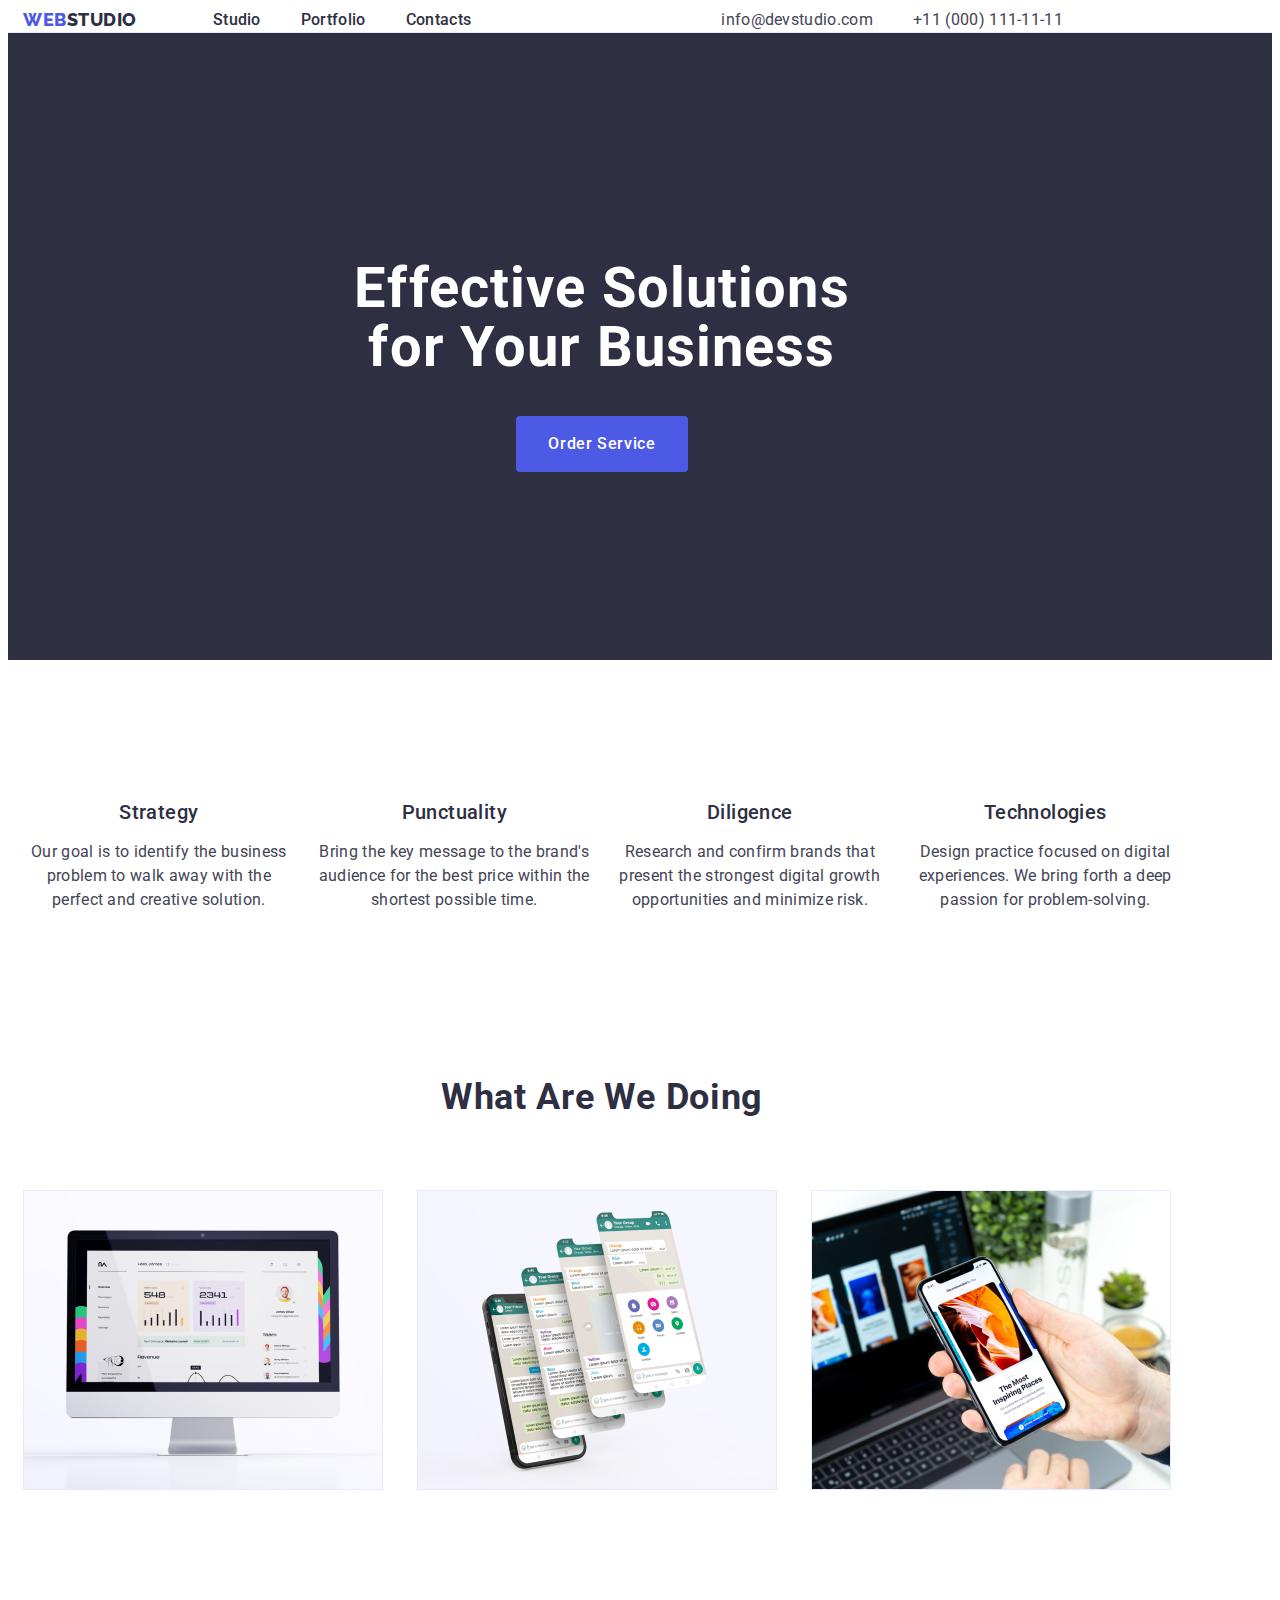
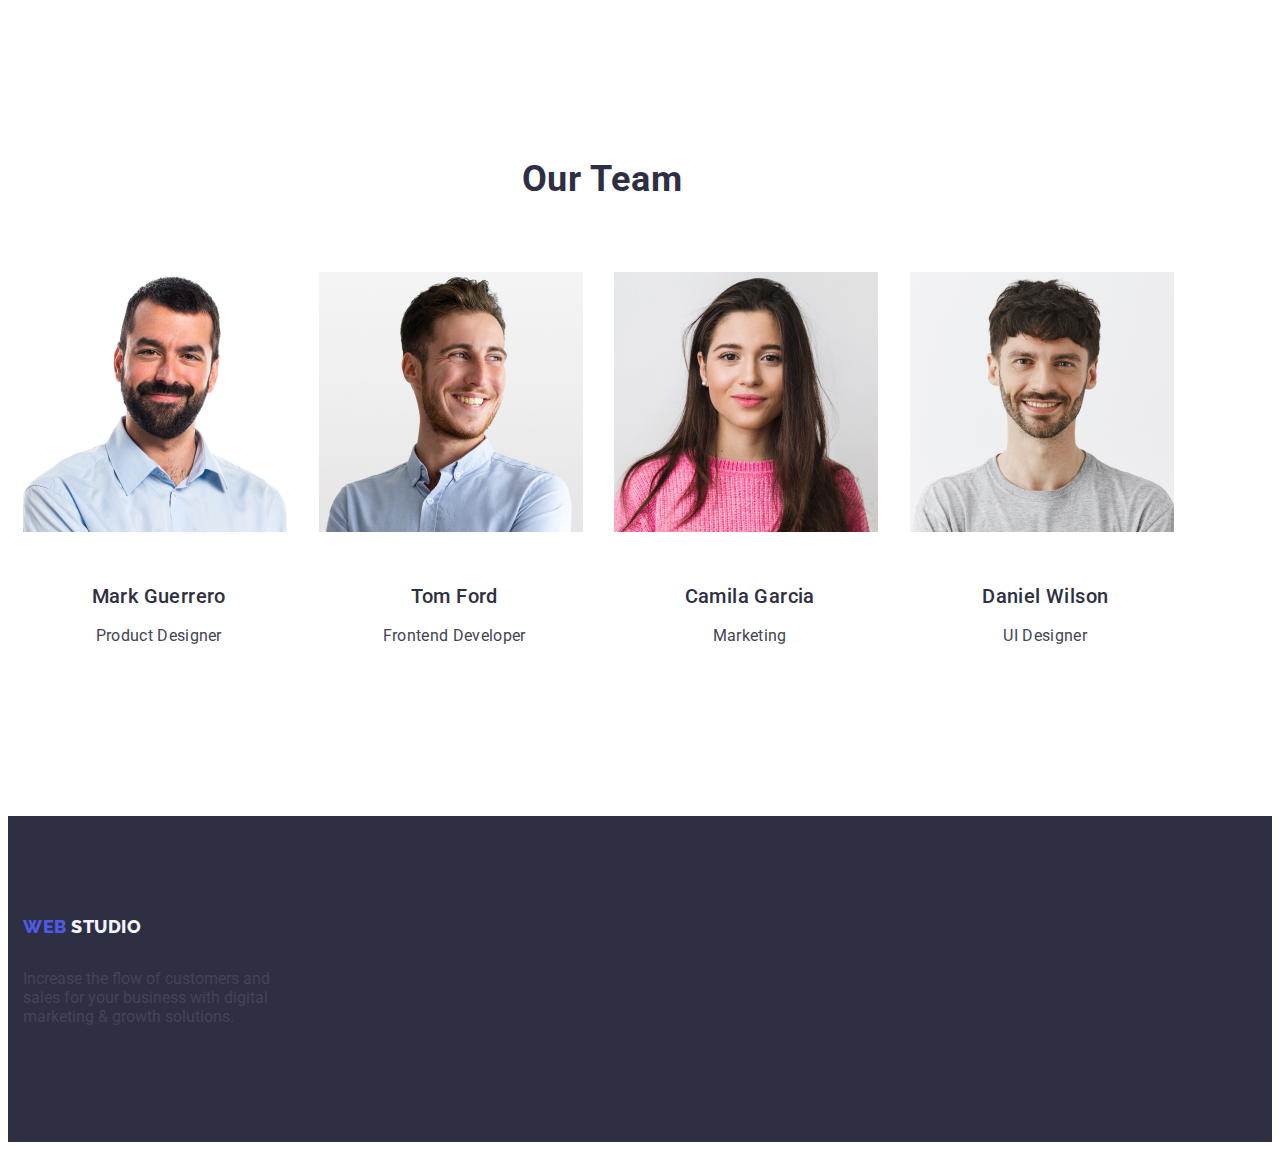
==== commit d6e8c447: "Update index.html" ====
--- a/index.html
+++ b/index.html
@@ -82,7 +82,7 @@
       <section class="section-one">
         <div class="container">
           <h2 class="title-section-one visually-hidden " >Our benefits</h2>
-          <ul class="setion-one-list">
+          <ul class="setion-one-list list">
             <li class="section-one-list-features">
               <h3
                 class="title-hthree"
--- a/css/styles.css
+++ b/css/styles.css
@@ -21,11 +21,12 @@
 
 .list {
   list-style: none;
+  padding: 0;
+  margin: 0;
 }
 
 .container {
   width: 1158px;
-  margin: 0 auto;
   padding: 0 15px;
 }
 
@@ -56,17 +57,15 @@
   text-transform: uppercase;
   margin-right: 76px;
   display: flex;
-flex-direction: row;
-align-items: center;
-padding: 0px;
-
+  flex-direction: row;
+  align-items: center;
+  padding: 0px;
 }
 
 .header-nav-list {
   display: flex;
   gap: 40px;
   padding-right: 250px;
-
 }
 
 .header-span-logo {
@@ -78,7 +77,6 @@
   line-height: 1.5;
   letter-spacing: 0.02em;
   color: #434455;
-
 }
 
 a :hover,
@@ -112,9 +110,24 @@
 .section-one {
   padding: 120px 0;
 }
+
 .title-section-one {
   margin-bottom: 8px;
 }
+
+.visually-hidden {
+  position: absolute;
+  width: 1px;
+  height: 1px;
+  margin: -1px;
+  border: 0;
+  padding: 0;
+  white-space: nowrap;
+  clip-path: inset(100%);
+  clip: rect(0 0 0 0);
+  overflow: hidden;
+}
+
 .setion-one-list {
   display: flex;
   gap: 24px;
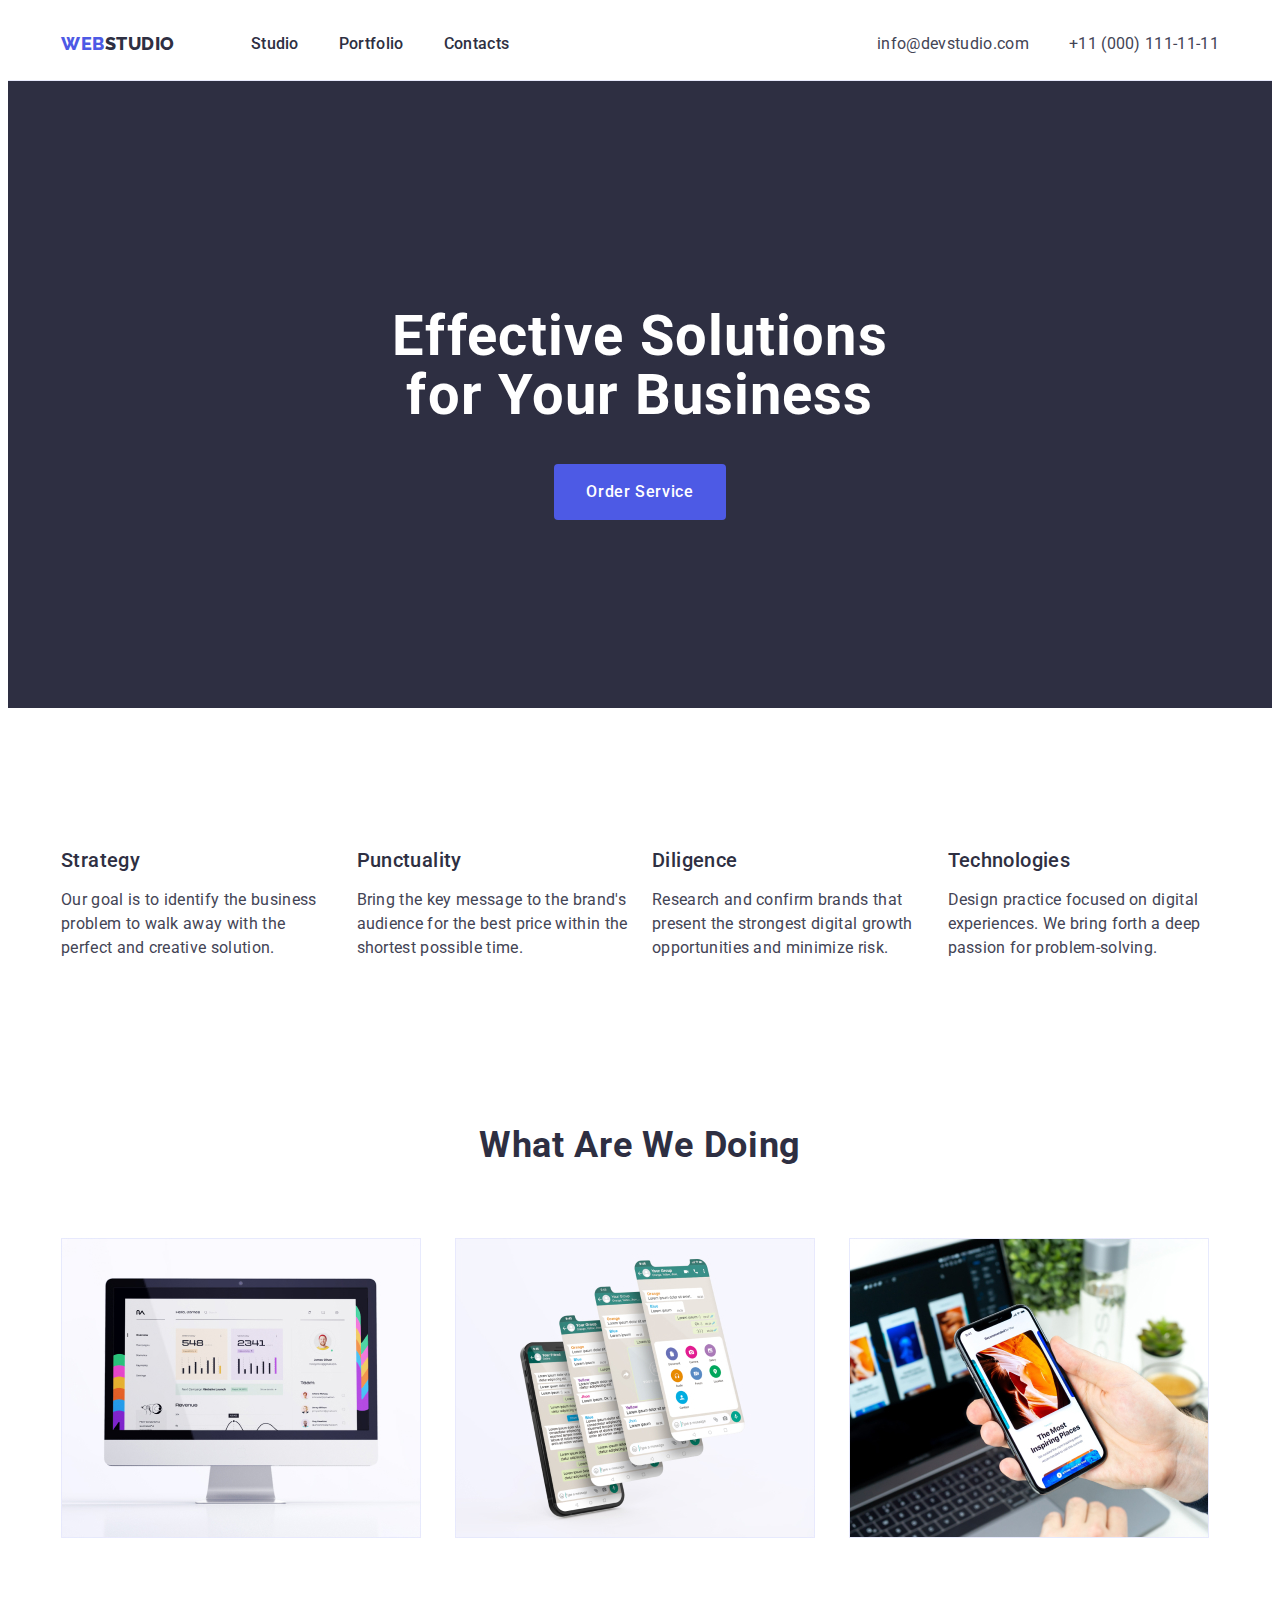
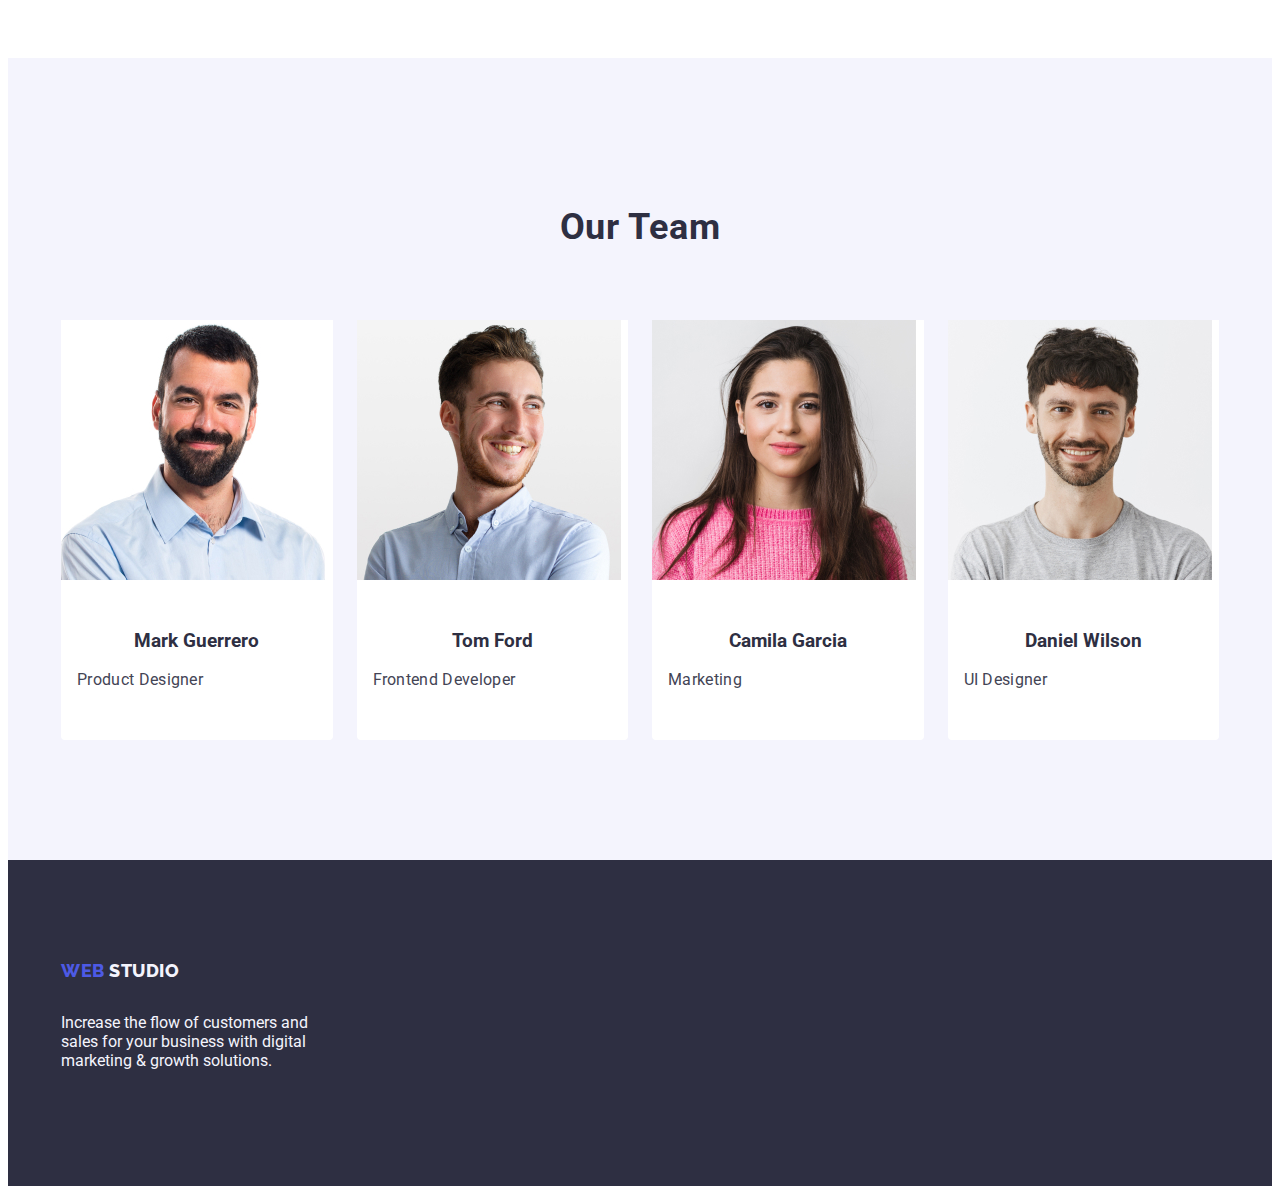
==== commit 2c81cc35: "Update index.html" ====
--- a/index.html
+++ b/index.html
@@ -11,7 +11,7 @@
       href="https://fonts.googleapis.com/css2?family=Raleway:wght@800&family=Roboto:wght@400;500;700&display=swap"
       rel="stylesheet"
     />
-    <link rel="stylesheet" href="./css/modern-normalize.min.css">
+    <link rel="stylesheet" href="./css/modern-normalize.min.css" />
     <link rel="stylesheet" href="./css/styles.css" />
   </head>
   <body class="body">
@@ -20,7 +20,7 @@
       <div class="header-div container">
         <nav class="header-nav">
           <!-- Logo -->
-          
+
           <a href="./index.html" class="header-logo link"
             >Web <span class="header-span-logo">Studio</span></a
           >
@@ -31,7 +31,9 @@
               <a href="./index.html" class="header-list-menu link">Studio</a>
             </li>
             <li>
-              <a href="./portfolio.html" class="header-list-menu link">Portfolio</a>
+              <a href="./portfolio.html" class="header-list-menu link"
+                >Portfolio</a
+              >
             </li>
             <li>
               <a href="" class="header-list-menu link">Contacts</a>
@@ -62,18 +64,7 @@
 
       <section class="hero-section">
         <div class="container">
-          <h1
-            class="title-hero"
-            style="
-              font-size: 56px;
-              line-height: 1.07;
-              text-align: center;
-              letter-spacing: 0.02em;
-              color: #ffffff;
-            "
-          >
-            Effective Solutions for Your Business
-          </h1>
+          <h1 class="title-hero">Effective Solutions for Your Business</h1>
           <button type="button" class="button">Order Service</button>
         </div>
       </section>
@@ -81,84 +72,32 @@
       <!-- section 1  -->
       <section class="section-one">
         <div class="container">
-          <h2 class="title-section-one visually-hidden " >Our benefits</h2>
+          <h2 class="title-section-one visually-hidden">Our benefits</h2>
           <ul class="setion-one-list list">
             <li class="section-one-list-features">
-              <h3
-                class="title-hthree"
-                style="
-                  font-weight: 500;
-                  font-size: 20px;
-                  line-height: 1.2;
-                  letter-spacing: 0.02em;
-                "
-              >
-                Strategy
-              </h3>
-              <p
-                class="paragraph-hthree"
-                style="line-height: 1.5; letter-spacing: 0.02em"
-              >
+              <h3 class="title-hthree">Strategy</h3>
+              <p class="paragraph-hthree">
                 Our goal is to identify the business problem to walk away with
                 the perfect and creative solution.
               </p>
             </li>
             <li class="section-one-list-features">
-              <h3
-                class="title-hthree"
-                style="
-                  font-weight: 500;
-                  font-size: 20px;
-                  line-height: 1.2;
-                  letter-spacing: 0.02em;
-                "
-              >
-                Punctuality
-              </h3>
-              <p
-                class="paragraph-hthree"
-                style="line-height: 1.5; letter-spacing: 0.02em"
-              >
+              <h3 class="title-hthree">Punctuality</h3>
+              <p class="paragraph-hthree">
                 Bring the key message to the brand's audience for the best price
                 within the shortest possible time.
               </p>
             </li>
             <li class="section-one-list-features">
-              <h3
-                class="title-hthree"
-                style="
-                  font-weight: 500;
-                  font-size: 20px;
-                  line-height: 1.2;
-                  letter-spacing: 0.02em;
-                "
-              >
-                Diligence
-              </h3>
-              <p
-                class="paragraph-hthree"
-                style="line-height: 1.5; letter-spacing: 0.02em"
-              >
+              <h3 class="title-hthree">Diligence</h3>
+              <p class="paragraph-hthree">
                 Research and confirm brands that present the strongest digital
                 growth opportunities and minimize risk.
               </p>
             </li>
             <li class="section-one-list-features">
-              <h3
-                class="title-hthree"
-                style="
-                  font-weight: 500;
-                  font-size: 20px;
-                  line-height: 1.2;
-                  letter-spacing: 0.02em;
-                "
-              >
-                Technologies
-              </h3>
-              <p
-                class="paragraph-hthree"
-                style="line-height: 1.5; letter-spacing: 0.02em"
-              >
+              <h3 class="title-hthree">Technologies</h3>
+              <p class="paragraph-hthree">
                 Design practice focused on digital experiences. We bring forth a
                 deep passion for problem-solving.
               </p>
@@ -179,8 +118,9 @@
               text-transform: capitalize;
             "
           >
-            What are we doing </h2>
-  
+            What are we doing
+          </h2>
+
           <ul class="section-two-list list">
             <li class="section-two-list-work">
               <img src="./images/section-2/img1.jpg" alt="img 1" width="360" />
@@ -206,8 +146,10 @@
                 alt="Product Designer"
                 width="264"
               />
-              <div class="section-three-div"><h3 class="title-hthree">Mark Guerrero</h3>
-              <p class="paragraph-hthree">Product Designer</p></div>
+              <div class="section-three-div">
+                <h3 class="title-team">Mark Guerrero</h3>
+                <p class="paragraph-hthree">Product Designer</p>
+              </div>
             </li>
             <li class="section-three-list-team">
               <img
@@ -215,8 +157,10 @@
                 alt="Frontend Developer"
                 width="264"
               />
-             <div class="section-three-div"> <h3 class="title-hthree">Tom Ford</h3>
-              <p class="paragraph-hthree">Frontend Developer</p></div>
+              <div class="section-three-div">
+                <h3 class="title-team">Tom Ford</h3>
+                <p class="paragraph-hthree">Frontend Developer</p>
+              </div>
             </li>
             <li class="section-three-list-team">
               <img
@@ -224,8 +168,10 @@
                 alt="Marketing"
                 width="264"
               />
-              <div class="section-three-div"><h3 class="title-hthree">Camila Garcia</h3>
-              <p class="paragraph-hthree">Marketing</p></div>
+              <div class="section-three-div">
+                <h3 class="title-team">Camila Garcia</h3>
+                <p class="paragraph-hthree">Marketing</p>
+              </div>
             </li>
             <li class="section-three-list-team">
               <img
@@ -233,8 +179,10 @@
                 alt="UI Designer"
                 width="264"
               />
-             <div class="section-three-div"> <h3 class="title-hthree">Daniel Wilson</h3>
-              <p class="paragraph-hthree">UI Designer</p></div>
+              <div class="section-three-div">
+                <h3 class="title-team">Daniel Wilson</h3>
+                <p class="paragraph-hthree">UI Designer</p>
+              </div>
             </li>
           </ul>
         </div>
@@ -243,14 +191,16 @@
 
     <!-- Footer srction     -->
     <footer class="footer" style="background-color: #2e2f42">
-      <div class="container"><a href="./index.html" class="footer-logo link"
-        >Web
-        <span class="footer-span-logo" style="color: #f4f4fd">Studio</span></a
-      >
-      <p class="footer-paragraph">
-        Increase the flow of customers and sales for your business with digital
-        marketing & growth solutions.
-      </p></div>
+      <div class="container">
+        <a href="./index.html" class="footer-logo link"
+          >Web
+          <span class="footer-span-logo" style="color: #f4f4fd">Studio</span></a
+        >
+        <p class="footer-paragraph">
+          Increase the flow of customers and sales for your business with
+          digital marketing & growth solutions.
+        </p>
+      </div>
     </footer>
   </body>
 </html>
--- a/css/styles.css
+++ b/css/styles.css
@@ -27,6 +27,7 @@
 
 .container {
   width: 1158px;
+  margin: 0 auto;
   padding: 0 15px;
 }
 
@@ -65,7 +66,7 @@
 .header-nav-list {
   display: flex;
   gap: 40px;
-  padding-right: 250px;
+
 }
 
 .header-span-logo {
@@ -77,6 +78,8 @@
   line-height: 1.5;
   letter-spacing: 0.02em;
   color: #434455;
+  padding: 24px 0;
+  display: block;
 }
 
 a :hover,
@@ -132,6 +135,7 @@
   display: flex;
   gap: 24px;
   padding-left: 0;
+  margin: 0;
 }
 
 .section-one-list-features {
@@ -151,6 +155,7 @@
   letter-spacing: 0.02em;
   color: #2e2f42;
   padding: 24px 0;
+  display: block;
 }
 
 .header-list-menu:hover,
@@ -170,15 +175,20 @@
 
 .title-hero {
   max-width: 496px;
-  min-height: 120px;
   margin-left: auto;
   margin-right: auto;
+  font-size: 56px;
+  line-height: 1.07;
+  text-align: center;
+  letter-spacing: 0.02em;
+  color: #ffffff;
 }
 
 .address {
   line-height: 1.5;
   letter-spacing: 0.002em;
   color: #434455;
+  margin-left: auto;
 }
 
 .section-two {
@@ -222,6 +232,7 @@
 
 .section-three {
   padding: 120px 0;
+  background: #F4F4FD;
 }
 
 .section-three-list {
@@ -246,15 +257,22 @@
   letter-spacing: 0.02em;
   color: #2e2f42;
   margin-bottom: 8px;
+}
+
+.paragraph-hthree {
+  color: #434455;
+  line-height: 1.5;
+  letter-spacing: 0.02em;
+  font-size: 16px;
+
+
+}
+
+.title-team{
+  color: #2E2F42;
   text-align: center;
-}
-
-.paragraph-hthree {
-  text-align: center;
-  color: #434455;
-  line-height: 1.5;
-  letter-spacing: 0.02em;
-  font-size: 16px;
+  margin-bottom: 8px
+ 
 }
 
 .footer {
@@ -280,6 +298,7 @@
 
 .footer-paragraph {
   max-width: 264px;
+  color: #F4F4FD;
 }
 
 .pfl-main-section {
@@ -324,8 +343,9 @@
   width: calc((100% - 48px) / 3);
 }
 
-.pfl-main-div {
+.pfl-main-div { 
   padding: 32px 16px;
   border: 1px solid #e7e9fc;
   border-top: none;
 }
+
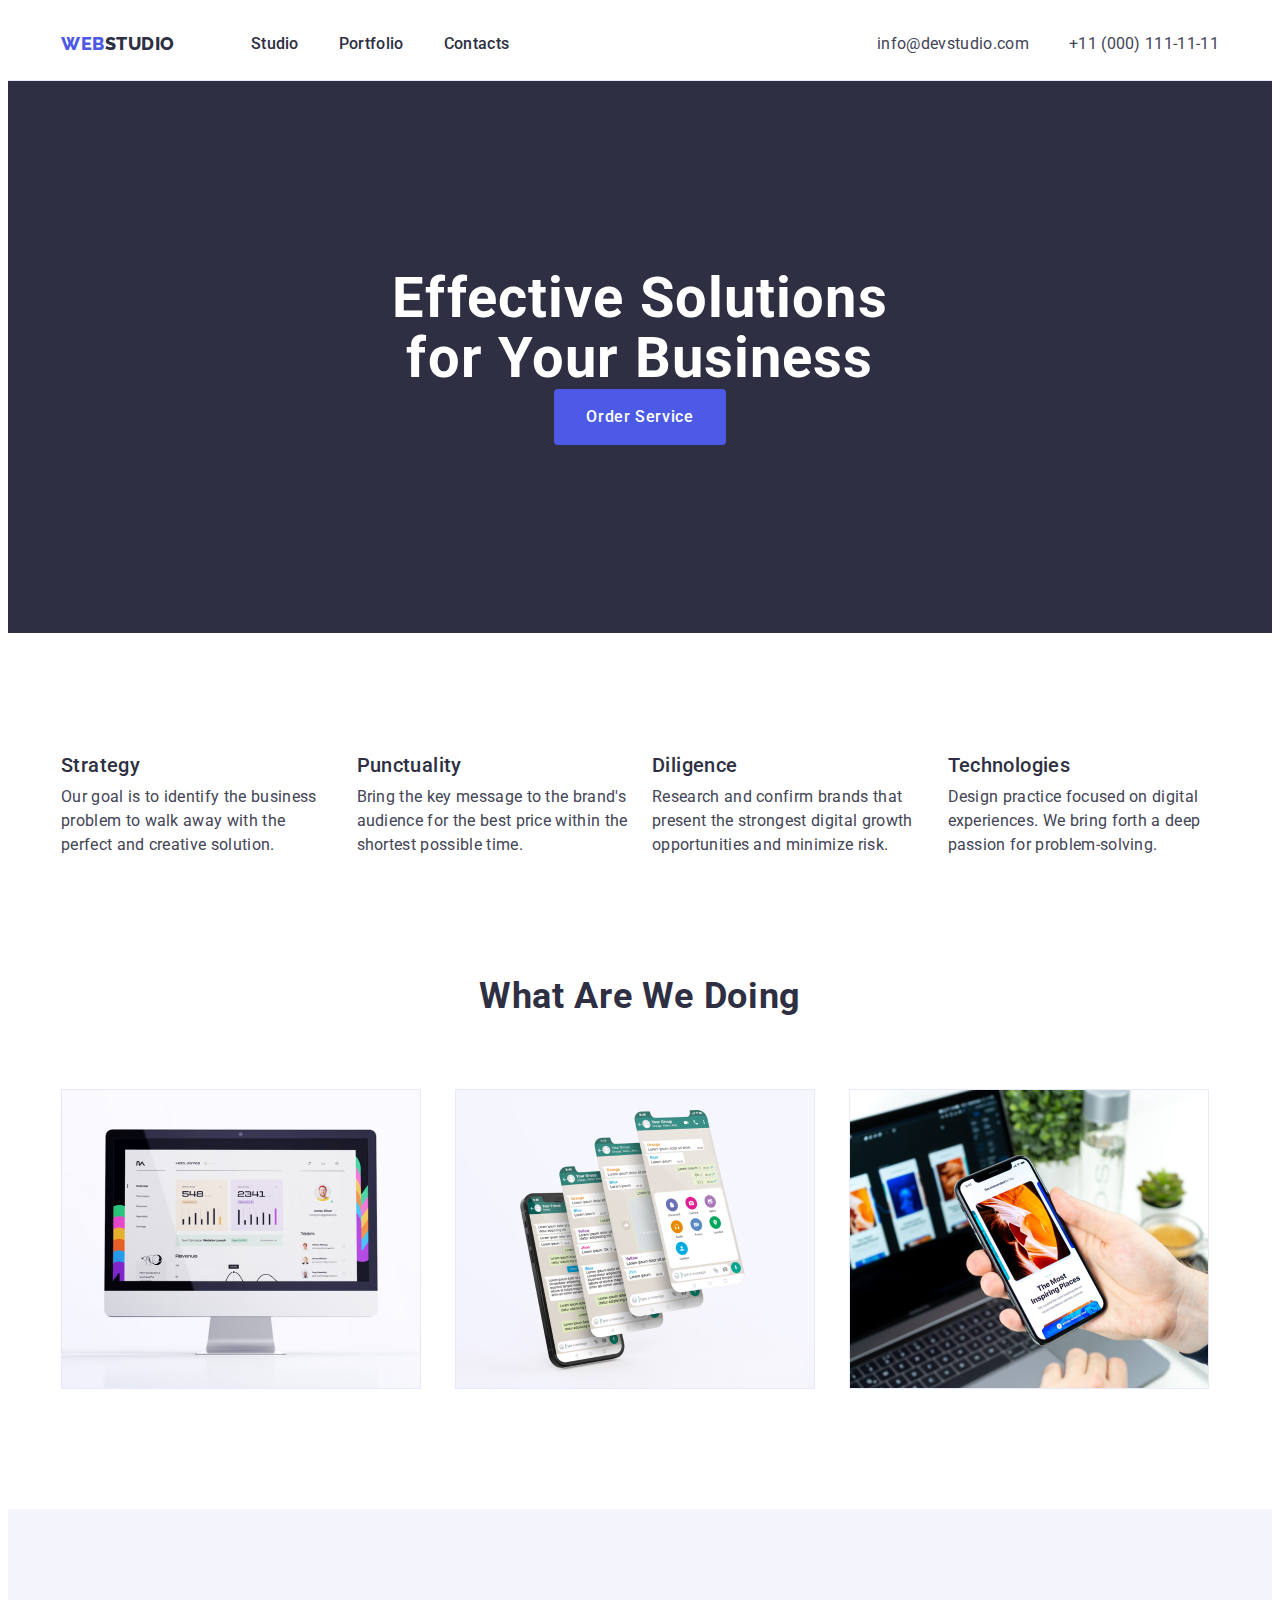
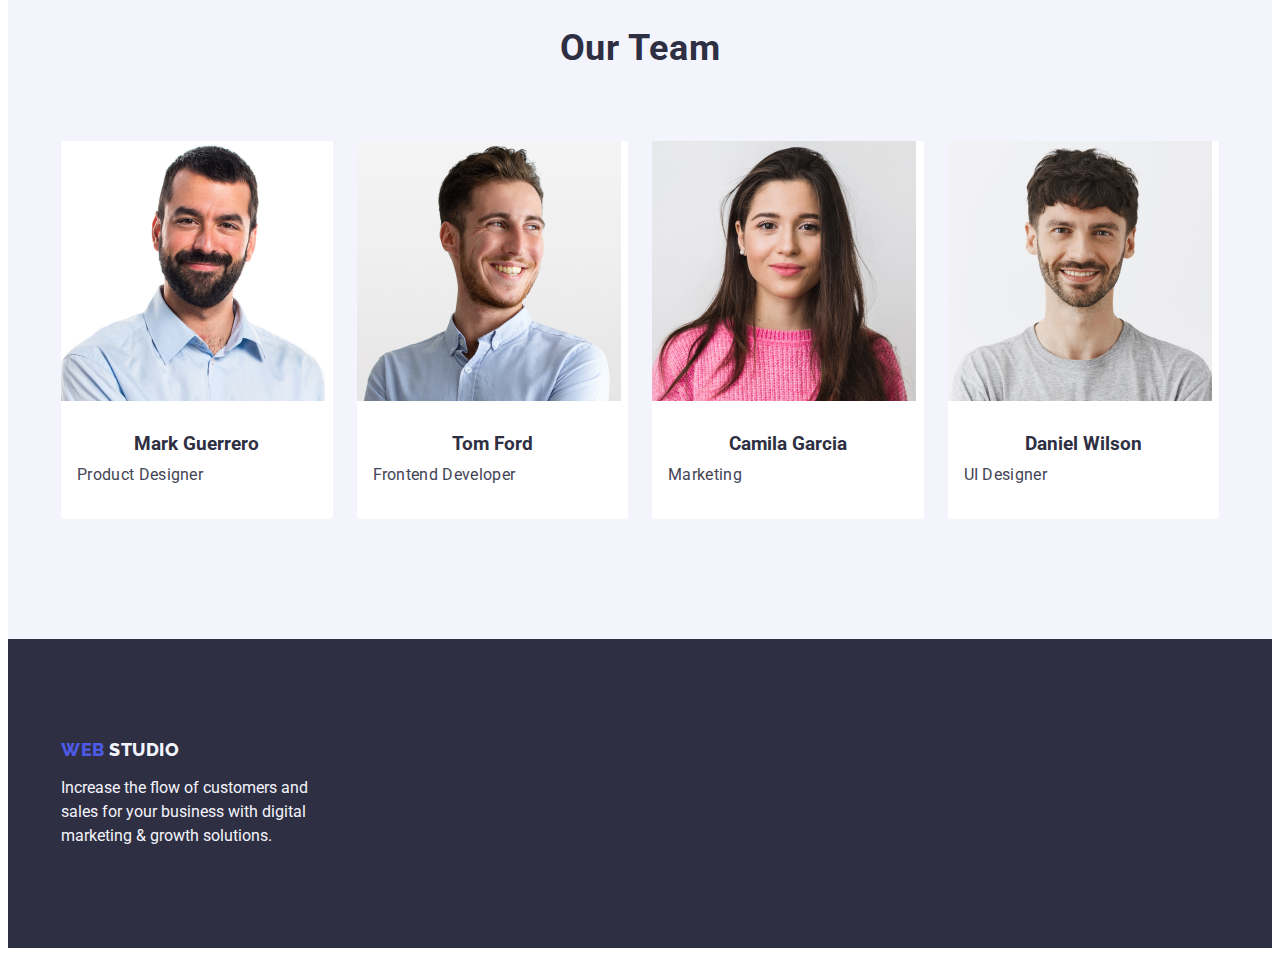
==== commit 44f76dc4: "Update index.html" ====
--- a/index.html
+++ b/index.html
@@ -41,7 +41,7 @@
           </ul>
         </nav>
 
-        <address class="address" style="font-style: normal">
+        <address class="address">
           <ul class="list-contacts list">
             <li>
               <a href="mailto:info@devstudio.com" class="info link"
@@ -64,7 +64,7 @@
 
       <section class="hero-section">
         <div class="container">
-          <h1 class="title-hero">Effective Solutions for Your Business</h1>
+          <h1 class="title-hero margin">Effective Solutions for Your Business</h1>
           <button type="button" class="button">Order Service</button>
         </div>
       </section>
@@ -72,32 +72,32 @@
       <!-- section 1  -->
       <section class="section-one">
         <div class="container">
-          <h2 class="title-section-one visually-hidden">Our benefits</h2>
+          <h2 class="title-section-one visually-hidden margin">Our benefits</h2>
           <ul class="setion-one-list list">
             <li class="section-one-list-features">
-              <h3 class="title-hthree">Strategy</h3>
-              <p class="paragraph-hthree">
+              <h3 class="title-hthree margin">Strategy</h3>
+              <p class="paragraph-hthree margin">
                 Our goal is to identify the business problem to walk away with
                 the perfect and creative solution.
               </p>
-            </li>
+            </li> 
             <li class="section-one-list-features">
-              <h3 class="title-hthree">Punctuality</h3>
-              <p class="paragraph-hthree">
+              <h3 class="title-hthree margin">Punctuality</h3>
+              <p class="paragraph-hthree margin">
                 Bring the key message to the brand's audience for the best price
                 within the shortest possible time.
               </p>
             </li>
             <li class="section-one-list-features">
-              <h3 class="title-hthree">Diligence</h3>
-              <p class="paragraph-hthree">
+              <h3 class="title-hthree margin">Diligence</h3>
+              <p class="paragraph-hthree margin">
                 Research and confirm brands that present the strongest digital
                 growth opportunities and minimize risk.
               </p>
             </li>
             <li class="section-one-list-features">
-              <h3 class="title-hthree">Technologies</h3>
-              <p class="paragraph-hthree">
+              <h3 class="title-hthree margin">Technologies</h3>
+              <p class="paragraph-hthree margin">
                 Design practice focused on digital experiences. We bring forth a
                 deep passion for problem-solving.
               </p>
@@ -109,17 +109,7 @@
       <!-- section 2  -->
       <section class="section-two">
         <div class="container">
-          <h2
-            class="title-section"
-            style="
-              font-size: 36px;
-              line-height: 1.11;
-              text-align: center;
-              text-transform: capitalize;
-            "
-          >
-            What are we doing
-          </h2>
+          <h2 class="title-section margin">What are we doing</h2>
 
           <ul class="section-two-list list">
             <li class="section-two-list-work">
@@ -138,7 +128,7 @@
       <!-- section 3  -->
       <section class="section-three">
         <div class="container">
-          <h2 class="title-section">Our Team</h2>
+          <h2 class="title-section margin">Our Team</h2>
           <ul class="section-three-list list">
             <li class="section-three-list-team">
               <img
@@ -147,8 +137,8 @@
                 width="264"
               />
               <div class="section-three-div">
-                <h3 class="title-team">Mark Guerrero</h3>
-                <p class="paragraph-hthree">Product Designer</p>
+                <h3 class="title-team margin">Mark Guerrero</h3>
+                <p class="paragraph-hthree margin">Product Designer</p>
               </div>
             </li>
             <li class="section-three-list-team">
@@ -158,8 +148,8 @@
                 width="264"
               />
               <div class="section-three-div">
-                <h3 class="title-team">Tom Ford</h3>
-                <p class="paragraph-hthree">Frontend Developer</p>
+                <h3 class="title-team margin">Tom Ford</h3>
+                <p class="paragraph-hthree margin">Frontend Developer</p>
               </div>
             </li>
             <li class="section-three-list-team">
@@ -169,8 +159,8 @@
                 width="264"
               />
               <div class="section-three-div">
-                <h3 class="title-team">Camila Garcia</h3>
-                <p class="paragraph-hthree">Marketing</p>
+                <h3 class="title-team margin">Camila Garcia</h3>
+                <p class="paragraph-hthree margin">Marketing</p>
               </div>
             </li>
             <li class="section-three-list-team">
@@ -180,8 +170,8 @@
                 width="264"
               />
               <div class="section-three-div">
-                <h3 class="title-team">Daniel Wilson</h3>
-                <p class="paragraph-hthree">UI Designer</p>
+                <h3 class="title-team margin">Daniel Wilson</h3>
+                <p class="paragraph-hthree margin">UI Designer</p>
               </div>
             </li>
           </ul>
@@ -190,13 +180,12 @@
     </main>
 
     <!-- Footer srction     -->
-    <footer class="footer" style="background-color: #2e2f42">
+    <footer class="footer">
       <div class="container">
         <a href="./index.html" class="footer-logo link"
-          >Web
-          <span class="footer-span-logo" style="color: #f4f4fd">Studio</span></a
+          >Web <span class="footer-span-logo">Studio</span></a
         >
-        <p class="footer-paragraph">
+        <p class="footer-paragraph margin">
           Increase the flow of customers and sales for your business with
           digital marketing & growth solutions.
         </p>
--- a/css/styles.css
+++ b/css/styles.css
@@ -13,6 +13,10 @@
 
 img {
   display: block;
+}
+
+.margin {
+  margin: 0;
 }
 
 .link {
@@ -129,6 +133,7 @@
   clip-path: inset(100%);
   clip: rect(0 0 0 0);
   overflow: hidden;
+  list-style: none; 
 }
 
 .setion-one-list {
@@ -189,6 +194,7 @@
   letter-spacing: 0.002em;
   color: #434455;
   margin-left: auto;
+  font-style: normal; 
 }
 
 .section-two {
@@ -228,6 +234,7 @@
   letter-spacing: 0.02em;
   font-size: 16px;
   color: #434455;
+  line-height: 24px;
 }
 
 .section-three {
@@ -264,7 +271,7 @@
   line-height: 1.5;
   letter-spacing: 0.02em;
   font-size: 16px;
-
+  line-height: 24px;
 
 }
 
@@ -299,6 +306,7 @@
 .footer-paragraph {
   max-width: 264px;
   color: #F4F4FD;
+  line-height: 24px;
 }
 
 .pfl-main-section {
